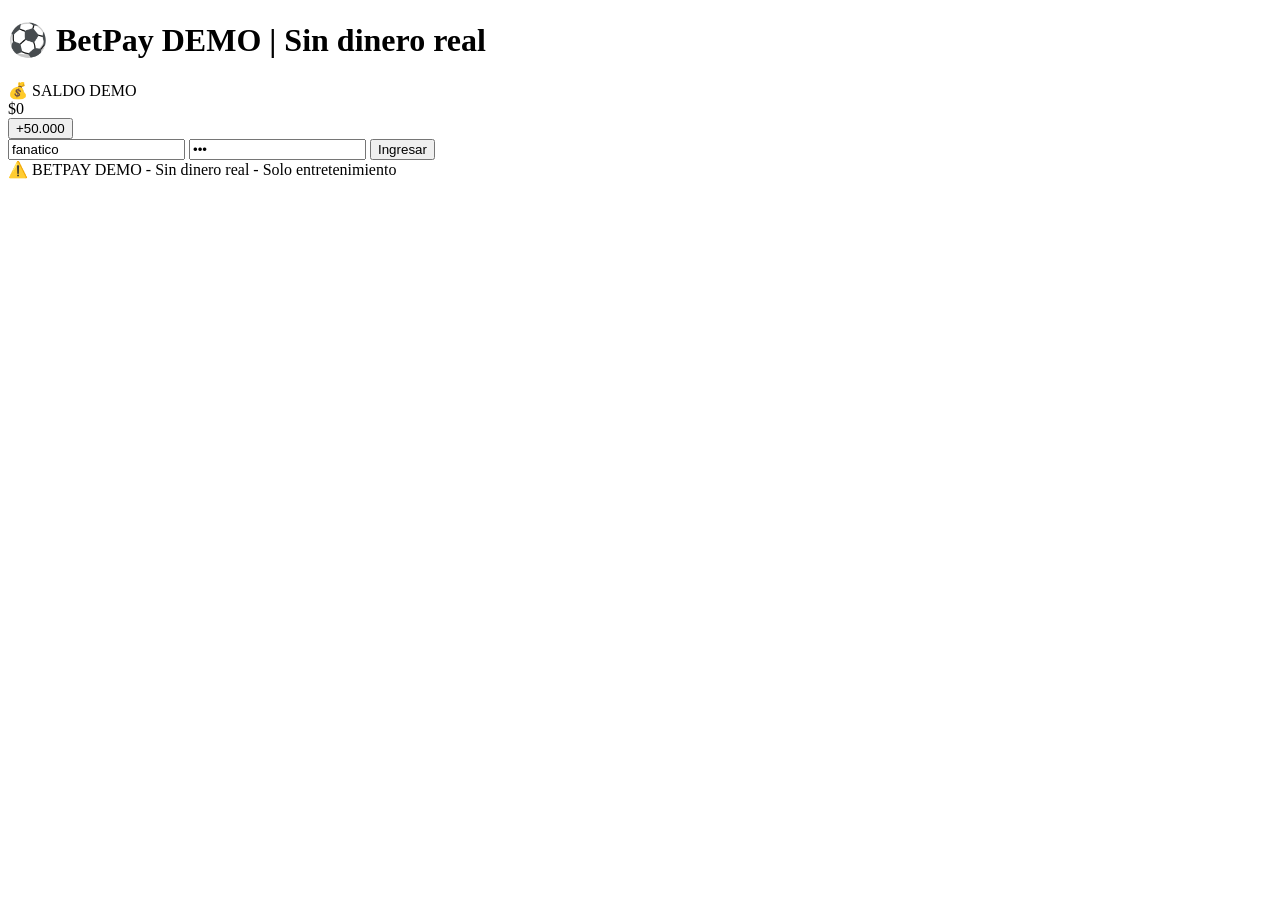
==== index.html @ 68def585 "Add files via upload" ====
<!DOCTYPE html>
<html lang="es">
<head>
    <meta charset="UTF-8">
    <meta name="viewport" content="width=device-width, initial-scale=1.0">
    <title>BetPay - Demo</title>
    <link rel="stylesheet" href="css/styles.css">
</head>
<body>
    <div class="container">
        <div class="navbar">
            <div class="logo">
                <h1>⚽ BetPay <span>DEMO | Sin dinero real</span></h1>
            </div>
            <div class="header-right">
                <div class="saldo-card">
                    <div>💰 SALDO DEMO</div>
                    <div class="saldo-monto" id="saldoDisplay">$0</div>
                </div>
                <button class="btn-recarga" id="btnRecargaGeneral">+50.000</button>
            </div>
        </div>

        <div class="login-section" id="loginSection">
            <div class="login-form" id="loginFormContainer">
                <input type="text" id="loginUser" placeholder="Usuario" value="fanatico">
                <input type="password" id="loginPass" placeholder="Contraseña" value="123">
                <button class="btn-login" id="btnLogin">Ingresar</button>
            </div>
            <div id="loginUserInfo" style="display: none;">
                <div class="user-info-container">
                    <div class="user-info" id="currentUserSpan"></div>
                    <button class="btn-logout" id="btnLogout">Cerrar sesión</button>
                </div>
            </div>
        </div>

        <div id="mainApp" style="display: none;">
            <div class="tabs">
                <button class="tab-btn active" data-tab="deportes">⚽ Apuestas Deportivas</button>
                <button class="tab-btn" data-tab="loterias">🎰 Loterías</button>
                <button class="tab-btn" data-tab="historial">📋 Mis Apuestas</button>
            </div>

            <div class="two-columns">
                <div class="sidebar">
                    <h3>🏆 POPULAR</h3>
                    <ul class="sidebar-menu" id="ligasSidebar"></ul>
                    <h3 style="margin-top: 20px;">📌 DEPORTES</h3>
                    <ul class="sidebar-menu" id="deportesSidebar"></ul>
                </div>

                <div class="content">
                    <div id="tabDeportes">
                        <h3 style="color:#FFD966">📅 Partidos destacados</h3>
                        <div id="partidosList"></div>
                    </div>
                    <div id="tabLoterias" style="display: none;">
                        <h3 style="color:#FFD966">🎲 Loterías BetPay</h3>
                        <div id="loteriasContainer"></div>
                    </div>
                    <div id="tabHistorial" style="display: none;">
                        <h3 style="color:#FFD966">📜 Historial de apuestas</h3>
                        <div id="historialLista" class="historial"></div>
                    </div>
                </div>
            </div>
        </div>

        <div class="footer-aviso">
            ⚠️ BETPAY DEMO - Sin dinero real - Solo entretenimiento
        </div>
    </div>

    <script src="js/data.js"></script>
    <script src="js/auth.js"></script>
    <script src="js/user.js"></script>
    <script src="js/sports.js"></script>
    <script src="js/lottery.js"></script>
    <script src="js/ui.js"></script>
    <script src="js/app.js"></script>
</body>
</html>
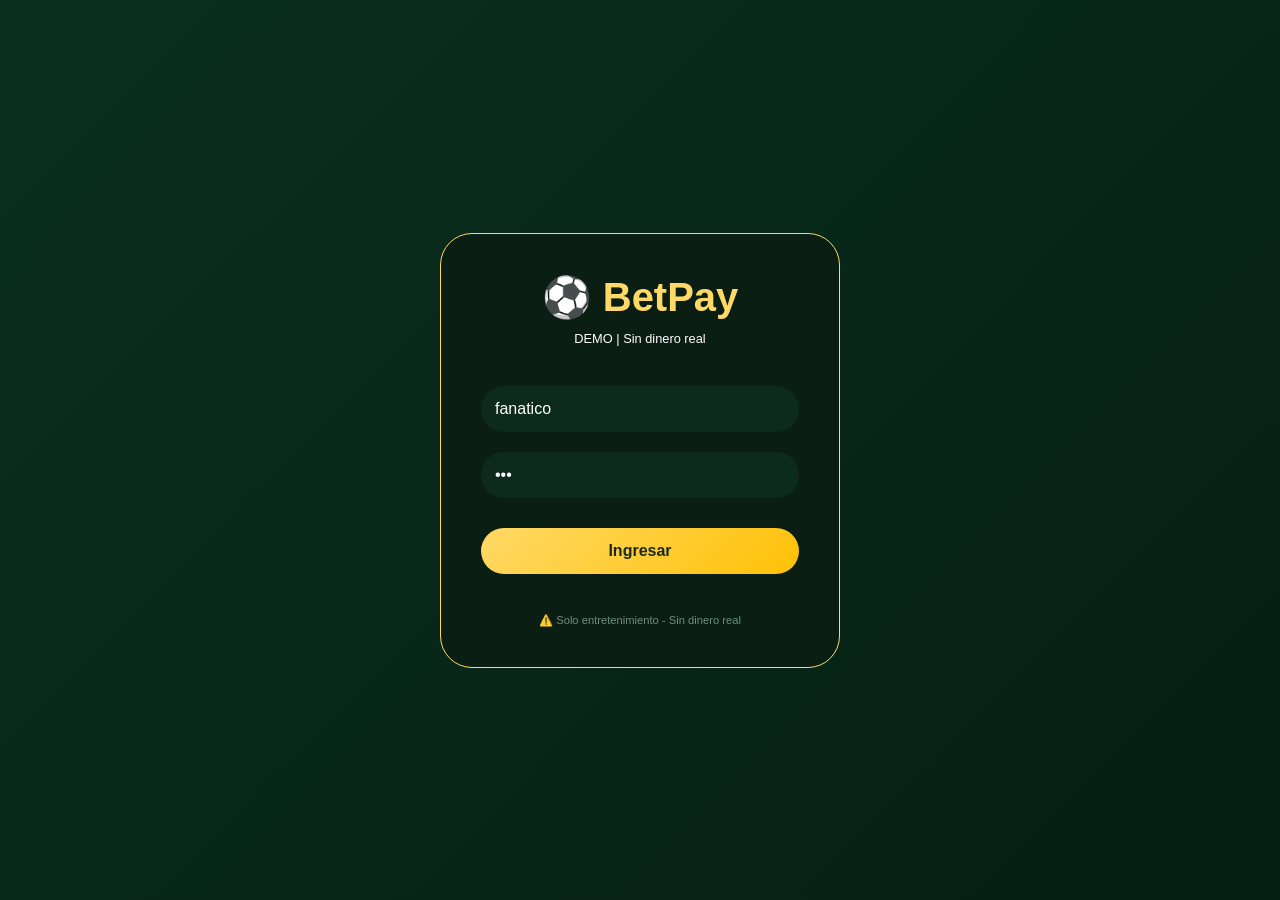
==== commit 5ac187b2: "Rename simple.html to index.html" ====
--- a/index.html
+++ b/index.html
@@ -3,81 +3,189 @@
 <head>
     <meta charset="UTF-8">
     <meta name="viewport" content="width=device-width, initial-scale=1.0">
-    <title>BetPay - Demo</title>
-    <link rel="stylesheet" href="css/styles.css">
+    <title>BetPay - Login</title>
+    <style>
+        * {
+            margin: 0;
+            padding: 0;
+            box-sizing: border-box;
+            font-family: 'Segoe UI', sans-serif;
+        }
+        body {
+            background: linear-gradient(135deg, #0a2f1f 0%, #051f12 100%);
+            min-height: 100vh;
+            display: flex;
+            justify-content: center;
+            align-items: center;
+            padding: 20px;
+        }
+        .login-box {
+            background: rgba(11, 30, 21, 0.95);
+            border-radius: 32px;
+            padding: 40px;
+            width: 100%;
+            max-width: 400px;
+            border: 1px solid #FFD966;
+            text-align: center;
+        }
+        h1 {
+            color: #FFD966;
+            font-size: 2.5rem;
+            margin-bottom: 10px;
+        }
+        .demo-badge {
+            color: white;
+            font-size: 0.8rem;
+            margin-bottom: 30px;
+        }
+        input {
+            width: 100%;
+            padding: 14px;
+            margin: 10px 0;
+            border-radius: 60px;
+            border: none;
+            background: #0d2a1f;
+            color: white;
+            font-size: 1rem;
+        }
+        button {
+            width: 100%;
+            padding: 14px;
+            margin: 20px 0;
+            border-radius: 60px;
+            border: none;
+            background: linear-gradient(135deg, #FFD966, #ffc107);
+            color: #1a2a1f;
+            font-weight: bold;
+            font-size: 1rem;
+            cursor: pointer;
+        }
+        .error {
+            color: #ff8888;
+            margin-top: 10px;
+        }
+        .saldo {
+            background: #1a3a2a;
+            padding: 15px;
+            border-radius: 20px;
+            margin-top: 20px;
+            color: #FFD966;
+        }
+        .user-info {
+            background: #1a3a2a;
+            padding: 15px;
+            border-radius: 20px;
+            margin: 10px 0;
+        }
+        .hidden {
+            display: none;
+        }
+        .footer {
+            margin-top: 20px;
+            font-size: 0.7rem;
+            color: #6c8f7c;
+        }
+    </style>
 </head>
 <body>
-    <div class="container">
-        <div class="navbar">
-            <div class="logo">
-                <h1>⚽ BetPay <span>DEMO | Sin dinero real</span></h1>
-            </div>
-            <div class="header-right">
-                <div class="saldo-card">
-                    <div>💰 SALDO DEMO</div>
-                    <div class="saldo-monto" id="saldoDisplay">$0</div>
-                </div>
-                <button class="btn-recarga" id="btnRecargaGeneral">+50.000</button>
-            </div>
+    <div class="login-box" id="app">
+        <h1>⚽ BetPay</h1>
+        <div class="demo-badge">DEMO | Sin dinero real</div>
+
+        <!-- Pantalla de Login -->
+        <div id="loginPanel">
+            <input type="text" id="username" placeholder="Usuario" value="fanatico">
+            <input type="password" id="password" placeholder="Contraseña" value="123">
+            <button onclick="iniciarSesion()">Ingresar</button>
+            <div class="footer">⚠️ Solo entretenimiento - Sin dinero real</div>
         </div>
 
-        <div class="login-section" id="loginSection">
-            <div class="login-form" id="loginFormContainer">
-                <input type="text" id="loginUser" placeholder="Usuario" value="fanatico">
-                <input type="password" id="loginPass" placeholder="Contraseña" value="123">
-                <button class="btn-login" id="btnLogin">Ingresar</button>
+        <!-- Pantalla Principal (oculta al inicio) -->
+        <div id="mainPanel" class="hidden">
+            <div id="userInfo" class="user-info"></div>
+            <div class="saldo">
+                <div>💰 SALDO DEMO</div>
+                <div style="font-size: 2rem;" id="saldoDisplay">$0</div>
+                <button onclick="recargarSaldo()" style="margin-top: 10px; background: #1e7b4b;">+50.000</button>
             </div>
-            <div id="loginUserInfo" style="display: none;">
-                <div class="user-info-container">
-                    <div class="user-info" id="currentUserSpan"></div>
-                    <button class="btn-logout" id="btnLogout">Cerrar sesión</button>
-                </div>
-            </div>
-        </div>
-
-        <div id="mainApp" style="display: none;">
-            <div class="tabs">
-                <button class="tab-btn active" data-tab="deportes">⚽ Apuestas Deportivas</button>
-                <button class="tab-btn" data-tab="loterias">🎰 Loterías</button>
-                <button class="tab-btn" data-tab="historial">📋 Mis Apuestas</button>
-            </div>
-
-            <div class="two-columns">
-                <div class="sidebar">
-                    <h3>🏆 POPULAR</h3>
-                    <ul class="sidebar-menu" id="ligasSidebar"></ul>
-                    <h3 style="margin-top: 20px;">📌 DEPORTES</h3>
-                    <ul class="sidebar-menu" id="deportesSidebar"></ul>
-                </div>
-
-                <div class="content">
-                    <div id="tabDeportes">
-                        <h3 style="color:#FFD966">📅 Partidos destacados</h3>
-                        <div id="partidosList"></div>
-                    </div>
-                    <div id="tabLoterias" style="display: none;">
-                        <h3 style="color:#FFD966">🎲 Loterías BetPay</h3>
-                        <div id="loteriasContainer"></div>
-                    </div>
-                    <div id="tabHistorial" style="display: none;">
-                        <h3 style="color:#FFD966">📜 Historial de apuestas</h3>
-                        <div id="historialLista" class="historial"></div>
-                    </div>
-                </div>
-            </div>
-        </div>
-
-        <div class="footer-aviso">
-            ⚠️ BETPAY DEMO - Sin dinero real - Solo entretenimiento
+            <button onclick="cerrarSesion()">Cerrar sesión</button>
         </div>
     </div>
 
-    <script src="js/data.js"></script>
-    <script src="js/auth.js"></script>
-    <script src="js/user.js"></script>
-    <script src="js/sports.js"></script>
-    <script src="js/lottery.js"></script>
-    <script src="js/ui.js"></script>
-    <script src="js/app.js"></script>
+    <script>
+        // DATOS
+        let usuarios = [];
+        let usuarioActual = null;
+
+        function cargarUsuarios() {
+            const guardados = localStorage.getItem('betpay_usuarios');
+            if (guardados) {
+                usuarios = JSON.parse(guardados);
+            } else {
+                usuarios = [
+                    { username: 'fanatico', password: '123', saldo: 100000, historial: [] },
+                    { username: 'prueba', password: '123', saldo: 100000, historial: [] }
+                ];
+                localStorage.setItem('betpay_usuarios', JSON.stringify(usuarios));
+            }
+        }
+
+        function guardarUsuarios() {
+            localStorage.setItem('betpay_usuarios', JSON.stringify(usuarios));
+        }
+
+        function iniciarSesion() {
+            const user = document.getElementById('username').value.trim();
+            const pass = document.getElementById('password').value;
+            
+            let usuario = usuarios.find(u => u.username === user && u.password === pass);
+            
+            if (!usuario) {
+                usuario = { username: user, password: pass, saldo: 100000, historial: [] };
+                usuarios.push(usuario);
+                guardarUsuarios();
+            }
+            
+            usuarioActual = usuario;
+            mostrarMainPanel();
+        }
+
+        function mostrarMainPanel() {
+            document.getElementById('loginPanel').classList.add('hidden');
+            document.getElementById('mainPanel').classList.remove('hidden');
+            
+            document.getElementById('userInfo').innerHTML = `👤 ${usuarioActual.username}`;
+            document.getElementById('saldoDisplay').innerText = `$${usuarioActual.saldo.toLocaleString()}`;
+        }
+
+        function cerrarSesion() {
+            usuarioActual = null;
+            document.getElementById('loginPanel').classList.remove('hidden');
+            document.getElementById('mainPanel').classList.add('hidden');
+        }
+
+        function recargarSaldo() {
+            if (!usuarioActual) return;
+            usuarioActual.saldo += 50000;
+            guardarUsuarios();
+            document.getElementById('saldoDisplay').innerText = `$${usuarioActual.saldo.toLocaleString()}`;
+            alert(`💰 Recarga exitosa! Nuevo saldo: $${usuarioActual.saldo.toLocaleString()}`);
+        }
+
+        function actualizarSaldo(monto, restar) {
+            if (!usuarioActual) return false;
+            if (restar) {
+                if (usuarioActual.saldo < monto) return false;
+                usuarioActual.saldo -= monto;
+            } else {
+                usuarioActual.saldo += monto;
+            }
+            guardarUsuarios();
+            document.getElementById('saldoDisplay').innerText = `$${usuarioActual.saldo.toLocaleString()}`;
+            return true;
+        }
+
+        cargarUsuarios();
+    </script>
 </body>
-</html>+</html>
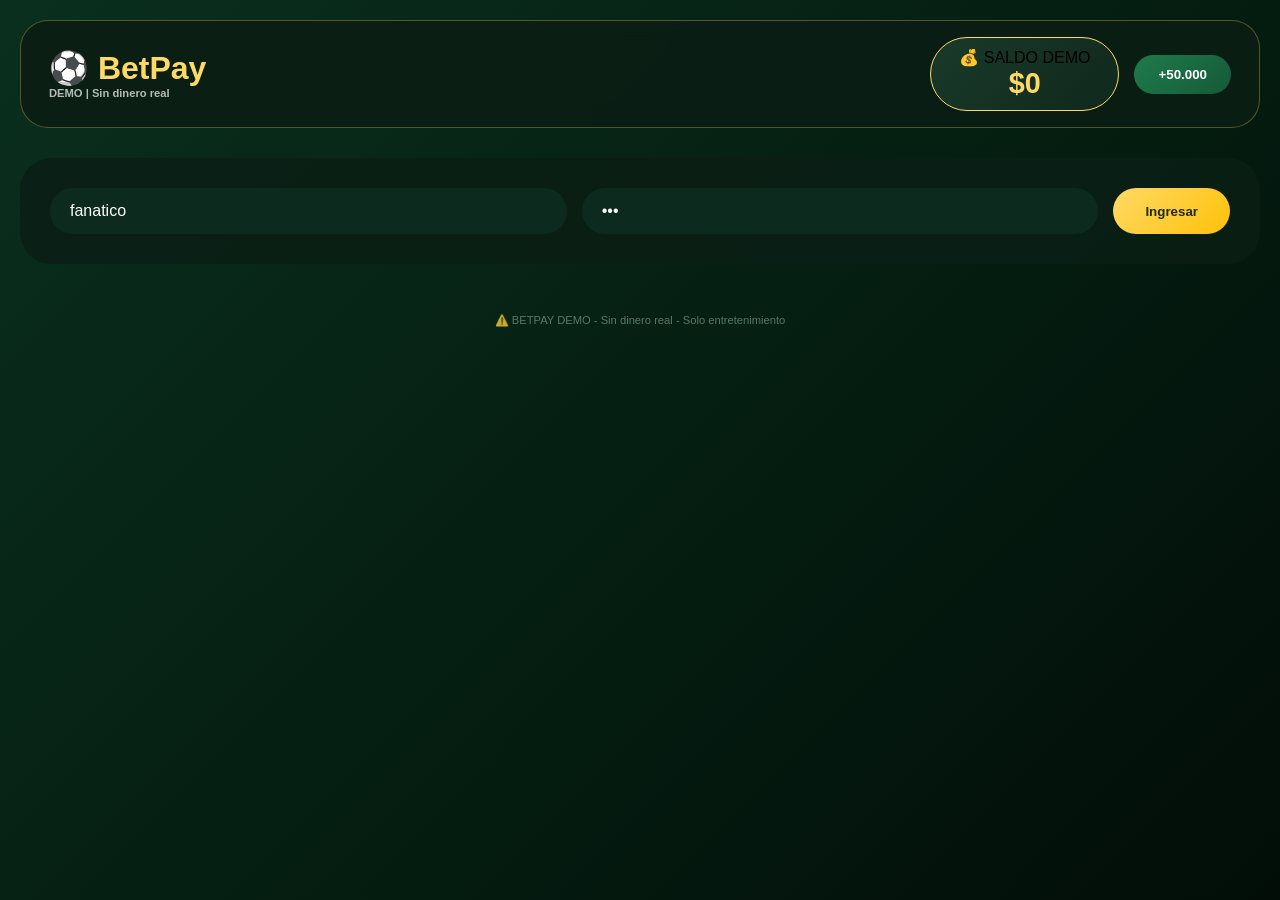
==== commit 5436aeb1: "Add files via upload" ====
--- a/index.html
+++ b/index.html
@@ -3,117 +3,420 @@
 <head>
     <meta charset="UTF-8">
     <meta name="viewport" content="width=device-width, initial-scale=1.0">
-    <title>BetPay - Login</title>
+    <title>BetPay - Apuestas Deportivas y Lotería</title>
     <style>
         * {
             margin: 0;
             padding: 0;
             box-sizing: border-box;
-            font-family: 'Segoe UI', sans-serif;
-        }
+            font-family: 'Segoe UI', 'Poppins', Roboto, sans-serif;
+        }
+
         body {
-            background: linear-gradient(135deg, #0a2f1f 0%, #051f12 100%);
+            background: linear-gradient(135deg, #0a2f1f 0%, #051f12 50%, #020d08 100%);
             min-height: 100vh;
-            display: flex;
+            padding: 20px;
+        }
+
+        .container {
+            max-width: 1400px;
+            margin: 0 auto;
+        }
+
+        /* NAVBAR */
+        .navbar {
+            background: rgba(11, 30, 21, 0.95);
+            backdrop-filter: blur(10px);
+            border-radius: 28px;
+            padding: 16px 28px;
+            display: flex;
+            justify-content: space-between;
+            align-items: center;
+            flex-wrap: wrap;
+            gap: 20px;
+            margin-bottom: 30px;
+            border: 1px solid rgba(255, 217, 102, 0.3);
+        }
+
+        .logo h1 {
+            color: #FFD966;
+            font-size: 2rem;
+        }
+
+        .logo span {
+            color: rgba(255, 255, 255, 0.7);
+            font-size: 0.7rem;
+            display: block;
+        }
+
+        .header-right {
+            display: flex;
+            gap: 15px;
+            align-items: center;
+        }
+
+        .saldo-card {
+            background: linear-gradient(135deg, #1a3a2a, #0f281c);
+            padding: 10px 28px;
+            border-radius: 60px;
+            text-align: center;
+            border: 1px solid #FFD966;
+        }
+
+        .saldo-monto {
+            font-size: 1.8rem;
+            font-weight: bold;
+            color: #FFD966;
+        }
+
+        .btn-recarga {
+            background: linear-gradient(135deg, #1e7b4b, #155a38);
+            border: none;
+            color: white;
+            padding: 12px 24px;
+            border-radius: 60px;
+            cursor: pointer;
+            font-weight: bold;
+        }
+
+        .btn-recarga:hover {
+            transform: scale(1.02);
+        }
+
+        /* LOGIN */
+        .login-section {
+            background: rgba(11, 30, 21, 0.9);
+            border-radius: 32px;
+            padding: 30px;
+            margin-bottom: 30px;
+        }
+
+        .login-form {
+            display: flex;
+            gap: 15px;
+            flex-wrap: wrap;
             justify-content: center;
-            align-items: center;
-            padding: 20px;
-        }
-        .login-box {
-            background: rgba(11, 30, 21, 0.95);
-            border-radius: 32px;
-            padding: 40px;
-            width: 100%;
-            max-width: 400px;
-            border: 1px solid #FFD966;
-            text-align: center;
-        }
-        h1 {
-            color: #FFD966;
-            font-size: 2.5rem;
-            margin-bottom: 10px;
-        }
-        .demo-badge {
-            color: white;
-            font-size: 0.8rem;
-            margin-bottom: 30px;
-        }
-        input {
-            width: 100%;
-            padding: 14px;
-            margin: 10px 0;
+        }
+
+        .login-form input {
+            flex: 1;
+            min-width: 200px;
+            padding: 14px 20px;
             border-radius: 60px;
             border: none;
             background: #0d2a1f;
             color: white;
             font-size: 1rem;
         }
-        button {
-            width: 100%;
-            padding: 14px;
-            margin: 20px 0;
-            border-radius: 60px;
+
+        .btn-login {
+            background: linear-gradient(135deg, #FFD966, #ffc107);
             border: none;
+            padding: 14px 32px;
+            border-radius: 60px;
+            cursor: pointer;
+            font-weight: bold;
+            color: #1a2a1f;
+        }
+
+        .btn-logout {
+            background: linear-gradient(135deg, #8b3a3a, #6c2e2e);
+            border: none;
+            padding: 12px 28px;
+            border-radius: 60px;
+            cursor: pointer;
+            color: white;
+            font-weight: bold;
+        }
+
+        .user-info-container {
+            display: flex;
+            gap: 20px;
+            align-items: center;
+            justify-content: center;
+        }
+
+        .user-info {
+            background: #1a3a2a;
+            padding: 12px 28px;
+            border-radius: 60px;
+            color: #FFD966;
+            font-weight: bold;
+            border: 1px solid #FFD966;
+        }
+
+        /* TABS */
+        .tabs {
+            display: flex;
+            gap: 12px;
+            margin-bottom: 25px;
+            flex-wrap: wrap;
+        }
+
+        .tab-btn {
+            background: rgba(11, 30, 21, 0.8);
+            border: 1px solid rgba(255, 217, 102, 0.3);
+            padding: 14px 32px;
+            border-radius: 60px;
+            color: white;
+            cursor: pointer;
+            font-weight: bold;
+        }
+
+        .tab-btn.active {
             background: linear-gradient(135deg, #FFD966, #ffc107);
             color: #1a2a1f;
+        }
+
+        /* TWO COLUMNS */
+        .two-columns {
+            display: flex;
+            gap: 25px;
+            flex-wrap: wrap;
+        }
+
+        .sidebar {
+            flex: 1;
+            min-width: 260px;
+            background: rgba(11, 30, 21, 0.9);
+            border-radius: 28px;
+            padding: 20px;
+        }
+
+        .sidebar h3 {
+            color: #FFD966;
+            margin-bottom: 15px;
+        }
+
+        .sidebar-menu {
+            list-style: none;
+        }
+
+        .sidebar-menu li {
+            padding: 12px 14px;
+            color: #ddd;
+            border-bottom: 1px solid rgba(255, 217, 102, 0.1);
+            cursor: pointer;
+            display: flex;
+            justify-content: space-between;
+        }
+
+        .sidebar-menu li:hover {
+            background: rgba(255, 217, 102, 0.1);
+        }
+
+        .menu-count {
+            color: #FFD966;
+            background: rgba(0, 0, 0, 0.4);
+            padding: 4px 10px;
+            border-radius: 20px;
+        }
+
+        .content {
+            flex: 3;
+            background: rgba(11, 30, 21, 0.9);
+            border-radius: 28px;
+            padding: 25px;
+        }
+
+        .content h3 {
+            color: #FFD966;
+            margin-bottom: 20px;
+        }
+
+        /* PARTIDOS */
+        .partido-card {
+            background: linear-gradient(135deg, #15281f, #0f1f18);
+            border-radius: 20px;
+            padding: 18px;
+            margin-bottom: 15px;
+            display: flex;
+            justify-content: space-between;
+            align-items: center;
+            flex-wrap: wrap;
+            gap: 15px;
+            border: 1px solid rgba(255, 217, 102, 0.2);
+        }
+
+        .equipos {
+            font-size: 1rem;
             font-weight: bold;
-            font-size: 1rem;
+            color: white;
+        }
+
+        .cuotas {
+            display: flex;
+            gap: 12px;
+        }
+
+        .cuota {
+            background: linear-gradient(135deg, #1a3a2a, #0f281c);
+            padding: 10px 18px;
+            border-radius: 50px;
+            color: #FFD966;
             cursor: pointer;
-        }
-        .error {
-            color: #ff8888;
-            margin-top: 10px;
-        }
-        .saldo {
-            background: #1a3a2a;
-            padding: 15px;
-            border-radius: 20px;
+            text-align: center;
+            min-width: 85px;
+            border: 1px solid rgba(255, 217, 102, 0.3);
+        }
+
+        .cuota:hover {
+            background: linear-gradient(135deg, #FFD966, #ffc107);
+            color: #1a2a1f;
+        }
+
+        .cuota small {
+            display: block;
+            font-size: 0.7rem;
+        }
+
+        /* LOTERIA */
+        .loteria-card {
+            background: linear-gradient(135deg, #15281f, #0f1f18);
+            border-radius: 24px;
+            padding: 25px;
+            margin-bottom: 20px;
+            text-align: center;
+        }
+
+        .loteria-card h3 {
+            color: #FFD966;
+            font-size: 2rem;
+        }
+
+        .loteria-card input {
+            padding: 12px 18px;
+            border-radius: 60px;
+            border: none;
+            background: #0d2a1f;
+            color: white;
+            margin: 5px;
+            width: 150px;
+        }
+
+        /* HISTORIAL */
+        .historial {
             margin-top: 20px;
-            color: #FFD966;
-        }
-        .user-info {
-            background: #1a3a2a;
-            padding: 15px;
-            border-radius: 20px;
+            max-height: 500px;
+            overflow-y: auto;
+        }
+
+        .historial-item {
+            background: rgba(0, 0, 0, 0.4);
+            padding: 14px 18px;
+            border-radius: 16px;
             margin: 10px 0;
-        }
+            border-left: 4px solid #FFD966;
+        }
+
+        .footer-aviso {
+            text-align: center;
+            margin-top: 30px;
+            color: rgba(108, 143, 124, 0.8);
+            font-size: 0.7rem;
+            padding-top: 20px;
+        }
+
         .hidden {
             display: none;
-        }
-        .footer {
-            margin-top: 20px;
-            font-size: 0.7rem;
-            color: #6c8f7c;
         }
     </style>
 </head>
 <body>
-    <div class="login-box" id="app">
-        <h1>⚽ BetPay</h1>
-        <div class="demo-badge">DEMO | Sin dinero real</div>
-
-        <!-- Pantalla de Login -->
-        <div id="loginPanel">
-            <input type="text" id="username" placeholder="Usuario" value="fanatico">
-            <input type="password" id="password" placeholder="Contraseña" value="123">
-            <button onclick="iniciarSesion()">Ingresar</button>
-            <div class="footer">⚠️ Solo entretenimiento - Sin dinero real</div>
+    <div class="container">
+        <div class="navbar">
+            <div class="logo">
+                <h1>⚽ BetPay <span>DEMO | Sin dinero real</span></h1>
+            </div>
+            <div class="header-right">
+                <div class="saldo-card">
+                    <div>💰 SALDO DEMO</div>
+                    <div class="saldo-monto" id="saldoDisplay">$0</div>
+                </div>
+                <button class="btn-recarga" id="btnRecargaGeneral">+50.000</button>
+            </div>
         </div>
 
-        <!-- Pantalla Principal (oculta al inicio) -->
-        <div id="mainPanel" class="hidden">
-            <div id="userInfo" class="user-info"></div>
-            <div class="saldo">
-                <div>💰 SALDO DEMO</div>
-                <div style="font-size: 2rem;" id="saldoDisplay">$0</div>
-                <button onclick="recargarSaldo()" style="margin-top: 10px; background: #1e7b4b;">+50.000</button>
+        <div class="login-section">
+            <div class="login-form" id="loginFormContainer">
+                <input type="text" id="loginUser" placeholder="Usuario" value="fanatico">
+                <input type="password" id="loginPass" placeholder="Contraseña" value="123">
+                <button class="btn-login" id="btnLogin">Ingresar</button>
             </div>
-            <button onclick="cerrarSesion()">Cerrar sesión</button>
+            <div id="loginUserInfo" class="hidden">
+                <div class="user-info-container">
+                    <div class="user-info" id="currentUserSpan"></div>
+                    <button class="btn-logout" id="btnLogout">Cerrar sesión</button>
+                </div>
+            </div>
+        </div>
+
+        <div id="mainApp" class="hidden">
+            <div class="tabs">
+                <button class="tab-btn active" data-tab="deportes">⚽ Apuestas Deportivas</button>
+                <button class="tab-btn" data-tab="loterias">🎰 Loterías</button>
+                <button class="tab-btn" data-tab="historial">📋 Mis Apuestas</button>
+            </div>
+
+            <div class="two-columns">
+                <div class="sidebar">
+                    <h3>🏆 POPULAR</h3>
+                    <ul class="sidebar-menu" id="ligasSidebar"></ul>
+                    <h3>📌 DEPORTES</h3>
+                    <ul class="sidebar-menu" id="deportesSidebar"></ul>
+                </div>
+
+                <div class="content">
+                    <div id="tabDeportes">
+                        <h3>📅 Partidos destacados</h3>
+                        <div id="partidosList"></div>
+                    </div>
+                    <div id="tabLoterias" class="hidden">
+                        <h3>🎲 Loterías BetPay</h3>
+                        <div id="loteriasContainer"></div>
+                    </div>
+                    <div id="tabHistorial" class="hidden">
+                        <h3>📜 Historial de apuestas</h3>
+                        <div id="historialLista" class="historial"></div>
+                    </div>
+                </div>
+            </div>
+        </div>
+
+        <div class="footer-aviso">
+            ⚠️ BETPAY DEMO - Sin dinero real - Solo entretenimiento
         </div>
     </div>
 
     <script>
-        // DATOS
+        // ========== DATOS ==========
+        const ligas = [
+            { nombre: "Premier League", count: 7963 },
+            { nombre: "La Liga", count: 8399 },
+            { nombre: "Serie A", count: 4432 },
+            { nombre: "Liga BetPlay Dimayor", count: 504 }
+        ];
+
+        const partidosPorLiga = {
+            "Premier League": [
+                { local: "Manchester City", visitante: "Arsenal", cuotaLocal: 2.10, cuotaEmpate: 3.40, cuotaVisitante: 3.20 },
+                { local: "Liverpool", visitante: "Chelsea", cuotaLocal: 1.85, cuotaEmpate: 3.60, cuotaVisitante: 4.00 }
+            ],
+            "La Liga": [
+                { local: "Real Madrid", visitante: "Barcelona", cuotaLocal: 2.20, cuotaEmpate: 3.30, cuotaVisitante: 3.10 }
+            ],
+            "Liga BetPlay Dimayor": [
+                { local: "Atlético Nacional", visitante: "Millonarios", cuotaLocal: 2.00, cuotaEmpate: 3.10, cuotaVisitante: 3.80 }
+            ]
+        };
+
+        const loterias = [
+            { id: "mega", nombre: "MEGA", premioMax: 500000000, bonoTexto: "Gana hasta 500 millones" },
+            { id: "super", nombre: "SUPER", premioMax: 50000000, bonoTexto: "Gana hasta $50 millones" },
+            { id: "extra", nombre: "EXTRA", premioMax: 1000000, bonoTexto: "Gana hasta $1 millón" }
+        ];
+
+        // ========== USUARIOS ==========
         let usuarios = [];
         let usuarioActual = null;
 
@@ -123,8 +426,7 @@
                 usuarios = JSON.parse(guardados);
             } else {
                 usuarios = [
-                    { username: 'fanatico', password: '123', saldo: 100000, historial: [] },
-                    { username: 'prueba', password: '123', saldo: 100000, historial: [] }
+                    { username: 'fanatico', password: '123', saldo: 100000, historial: [] }
                 ];
                 localStorage.setItem('betpay_usuarios', JSON.stringify(usuarios));
             }
@@ -134,45 +436,22 @@
             localStorage.setItem('betpay_usuarios', JSON.stringify(usuarios));
         }
 
-        function iniciarSesion() {
-            const user = document.getElementById('username').value.trim();
-            const pass = document.getElementById('password').value;
-            
-            let usuario = usuarios.find(u => u.username === user && u.password === pass);
-            
+        function login(username, password) {
+            let usuario = usuarios.find(u => u.username === username && u.password === password);
             if (!usuario) {
-                usuario = { username: user, password: pass, saldo: 100000, historial: [] };
+                usuario = { username, password, saldo: 100000, historial: [] };
                 usuarios.push(usuario);
                 guardarUsuarios();
             }
-            
             usuarioActual = usuario;
-            mostrarMainPanel();
-        }
-
-        function mostrarMainPanel() {
-            document.getElementById('loginPanel').classList.add('hidden');
-            document.getElementById('mainPanel').classList.remove('hidden');
-            
-            document.getElementById('userInfo').innerHTML = `👤 ${usuarioActual.username}`;
-            document.getElementById('saldoDisplay').innerText = `$${usuarioActual.saldo.toLocaleString()}`;
-        }
-
-        function cerrarSesion() {
+            return true;
+        }
+
+        function logout() {
             usuarioActual = null;
-            document.getElementById('loginPanel').classList.remove('hidden');
-            document.getElementById('mainPanel').classList.add('hidden');
-        }
-
-        function recargarSaldo() {
-            if (!usuarioActual) return;
-            usuarioActual.saldo += 50000;
-            guardarUsuarios();
-            document.getElementById('saldoDisplay').innerText = `$${usuarioActual.saldo.toLocaleString()}`;
-            alert(`💰 Recarga exitosa! Nuevo saldo: $${usuarioActual.saldo.toLocaleString()}`);
-        }
-
-        function actualizarSaldo(monto, restar) {
+        }
+
+        function actualizarSaldo(monto, restar = false) {
             if (!usuarioActual) return false;
             if (restar) {
                 if (usuarioActual.saldo < monto) return false;
@@ -181,11 +460,211 @@
                 usuarioActual.saldo += monto;
             }
             guardarUsuarios();
-            document.getElementById('saldoDisplay').innerText = `$${usuarioActual.saldo.toLocaleString()}`;
+            actualizarUI();
             return true;
         }
 
-        cargarUsuarios();
+        function agregarHistorial(evento, tipo, monto, resultado) {
+            if (!usuarioActual) return;
+            usuarioActual.historial.unshift({
+                fecha: new Date().toLocaleString(),
+                tipo, evento, monto, resultado
+            });
+            guardarUsuarios();
+            renderizarHistorial();
+        }
+
+        function recargarSaldo() {
+            if (!usuarioActual) { alert("Inicia sesión"); return; }
+            actualizarSaldo(50000, false);
+            alert(`💰 Nuevo saldo: $${usuarioActual.saldo.toLocaleString()}`);
+        }
+
+        function actualizarUI() {
+            const saldoDisplay = document.getElementById('saldoDisplay');
+            const userSpan = document.getElementById('currentUserSpan');
+            if (saldoDisplay && usuarioActual) saldoDisplay.innerText = "$" + usuarioActual.saldo.toLocaleString();
+            if (userSpan && usuarioActual) userSpan.innerHTML = `👤 ${usuarioActual.username} | $${usuarioActual.saldo.toLocaleString()}`;
+        }
+
+        // ========== APUESTAS ==========
+        function renderizarSidebar() {
+            const sidebar = document.getElementById('ligasSidebar');
+            if (sidebar) {
+                sidebar.innerHTML = ligas.map(l => `<li onclick="filtrarPorLiga('${l.nombre}')">${l.nombre}<span class="menu-count">${l.count}</span></li>`).join('');
+            }
+        }
+
+        function filtrarPorLiga(nombreLiga) {
+            renderizarPartidos(nombreLiga);
+        }
+
+        function renderizarPartidos(ligaFiltro = null) {
+            const container = document.getElementById('partidosList');
+            if (!container) return;
+            let html = '';
+            const ligasAMostrar = ligaFiltro ? ligas.filter(l => l.nombre === ligaFiltro) : ligas;
+            
+            for (const liga of ligasAMostrar) {
+                const partidos = partidosPorLiga[liga.nombre] || [];
+                if (partidos.length === 0) continue;
+                html += `<h3 style="color:#FFD966;">🏆 ${liga.nombre}</h3>`;
+                for (const p of partidos) {
+                    html += `<div class="partido-card">
+                        <div class="equipos">${p.local} vs ${p.visitante}</div>
+                        <div class="cuotas">
+                            <div class="cuota" onclick="hacerApuesta('${p.local}','${p.visitante}','local',${p.cuotaLocal})">${p.local}<br><small>${p.cuotaLocal}</small></div>
+                            <div class="cuota" onclick="hacerApuesta('${p.local}','${p.visitante}','empate',${p.cuotaEmpate})">Empate<br><small>${p.cuotaEmpate}</small></div>
+                            <div class="cuota" onclick="hacerApuesta('${p.local}','${p.visitante}','visitante',${p.cuotaVisitante})">${p.visitante}<br><small>${p.cuotaVisitante}</small></div>
+                        </div>
+                    </div>`;
+                }
+            }
+            container.innerHTML = html || '<p>No hay partidos</p>';
+        }
+
+        window.hacerApuesta = function(local, visitante, tipo, cuota) {
+            if (!usuarioActual) { alert("Inicia sesión"); return; }
+            let monto = parseInt(prompt("Monto a apostar:", "1000"));
+            if (isNaN(monto) || monto <= 0) { alert("Monto inválido"); return; }
+            if (monto > usuarioActual.saldo) { alert("Saldo insuficiente"); return; }
+            
+            actualizarSaldo(monto, true);
+            const random = Math.random();
+            let resultado = random < 0.4 ? "local" : (random < 0.7 ? "empate" : "visitante");
+            let ganado = (tipo === resultado);
+            let ganancia = 0;
+            
+            if (ganado) {
+                ganancia = Math.floor(monto * cuota);
+                actualizarSaldo(ganancia, false);
+                alert(`🎉 GANASTE! $${ganancia.toLocaleString()}`);
+                agregarHistorial(`${local} vs ${visitante} (${tipo})`, "⚽ Deportiva", monto, `GANÓ +$${ganancia}`);
+            } else {
+                alert(`😞 Perdiste $${monto.toLocaleString()}`);
+                agregarHistorial(`${local} vs ${visitante} (${tipo})`, "⚽ Deportiva", monto, `PERDIÓ -$${monto}`);
+            }
+            actualizarUI();
+        };
+
+        // ========== LOTERÍAS ==========
+        function renderizarLoterias() {
+            const container = document.getElementById('loteriasContainer');
+            if (!container) return;
+            let html = '';
+            loterias.forEach(l => {
+                html += `<div class="loteria-card">
+                    <h3>🎰 ${l.nombre}</h3>
+                    <p>${l.bonoTexto}</p>
+                    <input type="number" id="num_${l.id}" placeholder="Número 1-100">
+                    <input type="number" id="monto_${l.id}" placeholder="Monto">
+                    <button class="btn-login" onclick="jugarLoteria('${l.id}')">Apostar</button>
+                </div>`;
+            });
+            container.innerHTML = html;
+        }
+
+        window.jugarLoteria = function(id) {
+            if (!usuarioActual) { alert("Inicia sesión"); return; }
+            const loteria = loterias.find(l => l.id === id);
+            const numero = parseInt(document.getElementById(`num_${id}`).value);
+            const monto = parseInt(document.getElementById(`monto_${id}`).value);
+            
+            if (isNaN(numero) || numero < 1 || numero > 100) { alert("Número 1-100"); return; }
+            if (isNaN(monto) || monto <= 0) { alert("Monto inválido"); return; }
+            if (monto > usuarioActual.saldo) { alert("Saldo insuficiente"); return; }
+            
+            actualizarSaldo(monto, true);
+            const ganador = Math.floor(Math.random() * 100) + 1;
+            let ganancia = 0;
+            if (numero === ganador) {
+                ganancia = monto * (Math.random() * 20 + 5);
+                ganancia = Math.floor(ganancia);
+                actualizarSaldo(ganancia, false);
+                alert(`🎉 GANASTE! Número: ${ganador}. Premio: $${ganancia}`);
+                agregarHistorial(`${loteria.nombre} - N° ${numero}`, "🎰 Lotería", monto, `GANÓ +$${ganancia}`);
+            } else {
+                alert(`😞 Perdiste. Número ganador: ${ganador}`);
+                agregarHistorial(`${loteria.nombre} - N° ${numero}`, "🎰 Lotería", monto, `PERDIÓ -$${monto}`);
+            }
+            actualizarUI();
+        };
+
+        // ========== HISTORIAL ==========
+        function renderizarHistorial() {
+            const container = document.getElementById('historialLista');
+            if (!container) return;
+            if (!usuarioActual || !usuarioActual.historial.length) {
+                container.innerHTML = '<div class="historial-item">No hay apuestas</div>';
+                return;
+            }
+            container.innerHTML = usuarioActual.historial.map(h => `
+                <div class="historial-item">
+                    <strong>${h.fecha}</strong> | ${h.tipo} | ${h.evento} | $${h.monto} | ${h.resultado}
+                </div>
+            `).join('');
+        }
+
+        // ========== TABS ==========
+        function setupTabs() {
+            document.querySelectorAll('.tab-btn').forEach(btn => {
+                btn.addEventListener('click', () => {
+                    document.querySelectorAll('.tab-btn').forEach(b => b.classList.remove('active'));
+                    btn.classList.add('active');
+                    document.getElementById('tabDeportes').classList.toggle('hidden', btn.dataset.tab !== 'deportes');
+                    document.getElementById('tabLoterias').classList.toggle('hidden', btn.dataset.tab !== 'loterias');
+                    document.getElementById('tabHistorial').classList.toggle('hidden', btn.dataset.tab !== 'historial');
+                    if (btn.dataset.tab === 'loterias') renderizarLoterias();
+                    if (btn.dataset.tab === 'historial') renderizarHistorial();
+                });
+            });
+        }
+
+        // ========== VISTA LOGIN ==========
+        function actualizarVistaLogin() {
+            const loginForm = document.getElementById('loginFormContainer');
+            const userInfo = document.getElementById('loginUserInfo');
+            const mainApp = document.getElementById('mainApp');
+            
+            if (usuarioActual) {
+                loginForm.classList.add('hidden');
+                userInfo.classList.remove('hidden');
+                mainApp.classList.remove('hidden');
+                actualizarUI();
+                renderizarSidebar();
+                renderizarPartidos();
+                setupTabs();
+                renderizarHistorial();
+            } else {
+                loginForm.classList.remove('hidden');
+                userInfo.classList.add('hidden');
+                mainApp.classList.add('hidden');
+            }
+        }
+
+        // ========== INICIALIZAR ==========
+        document.addEventListener('DOMContentLoaded', () => {
+            cargarUsuarios();
+            
+            document.getElementById('btnLogin').addEventListener('click', () => {
+                const user = document.getElementById('loginUser').value.trim();
+                const pass = document.getElementById('loginPass').value;
+                if (!user) { alert("Ingresa usuario"); return; }
+                login(user, pass);
+                actualizarVistaLogin();
+            });
+            
+            document.getElementById('btnLogout').addEventListener('click', () => {
+                logout();
+                actualizarVistaLogin();
+            });
+            
+            document.getElementById('btnRecargaGeneral').addEventListener('click', () => {
+                recargarSaldo();
+            });
+            
+            actualizarVistaLogin();
+        });
     </script>
 </body>
-</html>
+</html>
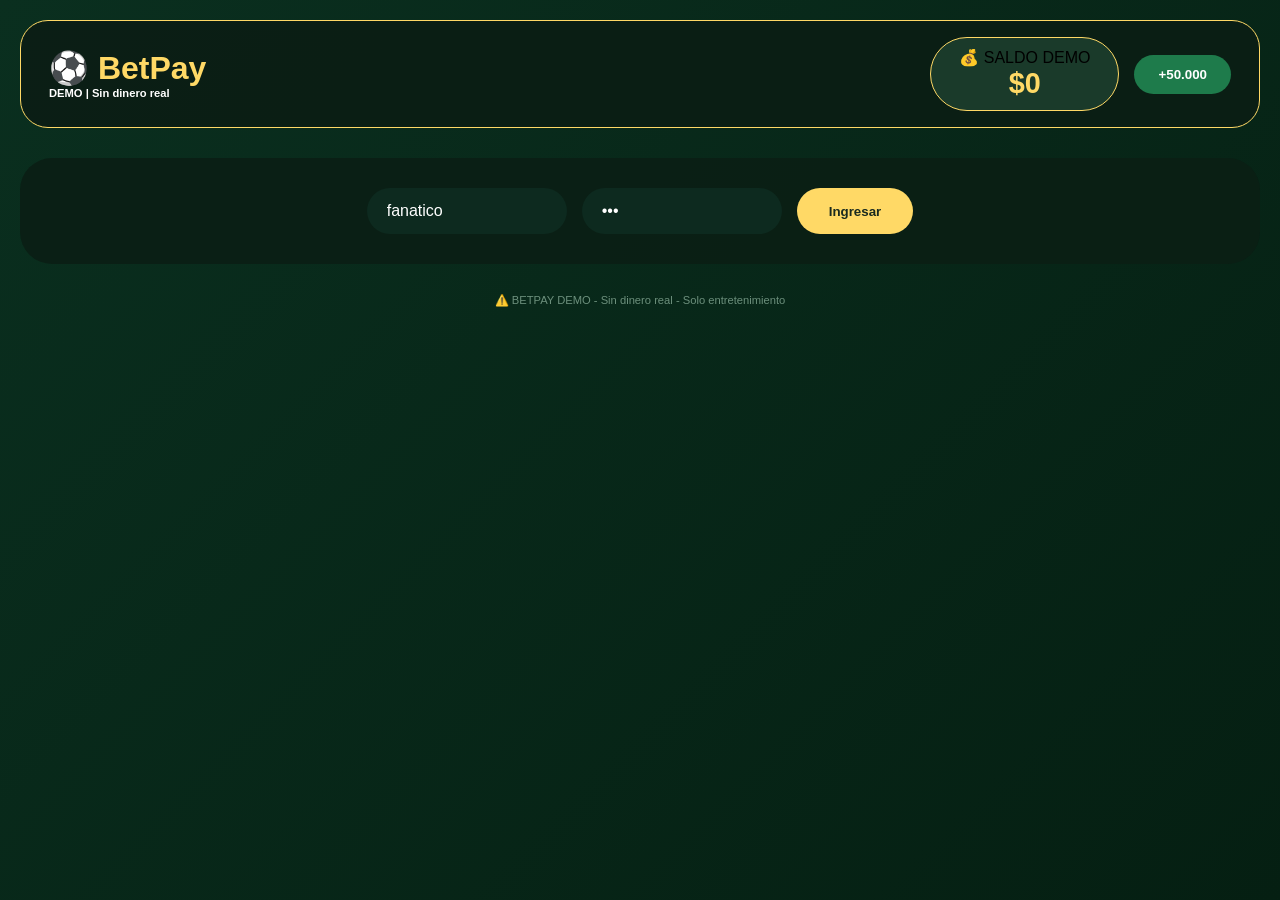
==== commit cacd38b7: "Add files via upload" ====
--- a/index.html
+++ b/index.html
@@ -3,30 +3,25 @@
 <head>
     <meta charset="UTF-8">
     <meta name="viewport" content="width=device-width, initial-scale=1.0">
-    <title>BetPay - Apuestas Deportivas y Lotería</title>
+    <title>BetPay - Apuestas Deportivas</title>
     <style>
         * {
             margin: 0;
             padding: 0;
             box-sizing: border-box;
-            font-family: 'Segoe UI', 'Poppins', Roboto, sans-serif;
-        }
-
+            font-family: 'Segoe UI', Roboto, sans-serif;
+        }
         body {
-            background: linear-gradient(135deg, #0a2f1f 0%, #051f12 50%, #020d08 100%);
+            background: linear-gradient(135deg, #0a2f1f 0%, #051f12 100%);
             min-height: 100vh;
             padding: 20px;
         }
-
         .container {
             max-width: 1400px;
             margin: 0 auto;
         }
-
-        /* NAVBAR */
         .navbar {
             background: rgba(11, 30, 21, 0.95);
-            backdrop-filter: blur(10px);
             border-radius: 28px;
             padding: 16px 28px;
             display: flex;
@@ -35,42 +30,36 @@
             flex-wrap: wrap;
             gap: 20px;
             margin-bottom: 30px;
-            border: 1px solid rgba(255, 217, 102, 0.3);
-        }
-
+            border: 1px solid #FFD966;
+        }
         .logo h1 {
             color: #FFD966;
             font-size: 2rem;
         }
-
         .logo span {
-            color: rgba(255, 255, 255, 0.7);
+            color: white;
             font-size: 0.7rem;
             display: block;
         }
-
         .header-right {
             display: flex;
             gap: 15px;
             align-items: center;
         }
-
         .saldo-card {
-            background: linear-gradient(135deg, #1a3a2a, #0f281c);
+            background: #1a3a2a;
             padding: 10px 28px;
             border-radius: 60px;
             text-align: center;
             border: 1px solid #FFD966;
         }
-
         .saldo-monto {
             font-size: 1.8rem;
             font-weight: bold;
             color: #FFD966;
         }
-
         .btn-recarga {
-            background: linear-gradient(135deg, #1e7b4b, #155a38);
+            background: #1e7b4b;
             border: none;
             color: white;
             padding: 12px 24px;
@@ -78,39 +67,30 @@
             cursor: pointer;
             font-weight: bold;
         }
-
-        .btn-recarga:hover {
-            transform: scale(1.02);
-        }
-
-        /* LOGIN */
         .login-section {
             background: rgba(11, 30, 21, 0.9);
             border-radius: 32px;
             padding: 30px;
             margin-bottom: 30px;
-        }
-
+            text-align: center;
+        }
         .login-form {
             display: flex;
             gap: 15px;
+            justify-content: center;
             flex-wrap: wrap;
-            justify-content: center;
-        }
-
+        }
         .login-form input {
-            flex: 1;
-            min-width: 200px;
             padding: 14px 20px;
             border-radius: 60px;
             border: none;
             background: #0d2a1f;
             color: white;
             font-size: 1rem;
-        }
-
+            width: 200px;
+        }
         .btn-login {
-            background: linear-gradient(135deg, #FFD966, #ffc107);
+            background: #FFD966;
             border: none;
             padding: 14px 32px;
             border-radius: 60px;
@@ -118,9 +98,8 @@
             font-weight: bold;
             color: #1a2a1f;
         }
-
         .btn-logout {
-            background: linear-gradient(135deg, #8b3a3a, #6c2e2e);
+            background: #8b3a3a;
             border: none;
             padding: 12px 28px;
             border-radius: 60px;
@@ -128,53 +107,46 @@
             color: white;
             font-weight: bold;
         }
-
-        .user-info-container {
-            display: flex;
-            gap: 20px;
-            align-items: center;
-            justify-content: center;
-        }
-
         .user-info {
             background: #1a3a2a;
             padding: 12px 28px;
             border-radius: 60px;
             color: #FFD966;
             font-weight: bold;
-            border: 1px solid #FFD966;
-        }
-
-        /* TABS */
+            display: inline-block;
+            margin-right: 15px;
+        }
+        .user-info-container {
+            display: flex;
+            justify-content: center;
+            align-items: center;
+            gap: 15px;
+            flex-wrap: wrap;
+        }
         .tabs {
             display: flex;
             gap: 12px;
             margin-bottom: 25px;
             flex-wrap: wrap;
         }
-
         .tab-btn {
             background: rgba(11, 30, 21, 0.8);
-            border: 1px solid rgba(255, 217, 102, 0.3);
+            border: 1px solid #FFD966;
             padding: 14px 32px;
             border-radius: 60px;
             color: white;
             cursor: pointer;
             font-weight: bold;
         }
-
         .tab-btn.active {
-            background: linear-gradient(135deg, #FFD966, #ffc107);
+            background: #FFD966;
             color: #1a2a1f;
         }
-
-        /* TWO COLUMNS */
         .two-columns {
             display: flex;
             gap: 25px;
             flex-wrap: wrap;
         }
-
         .sidebar {
             flex: 1;
             min-width: 260px;
@@ -182,51 +154,39 @@
             border-radius: 28px;
             padding: 20px;
         }
-
         .sidebar h3 {
             color: #FFD966;
             margin-bottom: 15px;
         }
-
         .sidebar-menu {
             list-style: none;
         }
-
         .sidebar-menu li {
             padding: 12px 14px;
             color: #ddd;
-            border-bottom: 1px solid rgba(255, 217, 102, 0.1);
+            border-bottom: 1px solid rgba(255, 217, 102, 0.2);
             cursor: pointer;
             display: flex;
             justify-content: space-between;
         }
-
         .sidebar-menu li:hover {
-            background: rgba(255, 217, 102, 0.1);
-        }
-
+            background: rgba(255, 217, 102, 0.2);
+        }
         .menu-count {
             color: #FFD966;
-            background: rgba(0, 0, 0, 0.4);
-            padding: 4px 10px;
-            border-radius: 20px;
-        }
-
+        }
         .content {
             flex: 3;
             background: rgba(11, 30, 21, 0.9);
             border-radius: 28px;
             padding: 25px;
         }
-
         .content h3 {
             color: #FFD966;
-            margin-bottom: 20px;
-        }
-
-        /* PARTIDOS */
+            margin: 20px 0 15px 0;
+        }
         .partido-card {
-            background: linear-gradient(135deg, #15281f, #0f1f18);
+            background: #15281f;
             border-radius: 20px;
             padding: 18px;
             margin-bottom: 15px;
@@ -235,436 +195,390 @@
             align-items: center;
             flex-wrap: wrap;
             gap: 15px;
-            border: 1px solid rgba(255, 217, 102, 0.2);
-        }
-
+            border: 1px solid #FFD966;
+        }
         .equipos {
             font-size: 1rem;
             font-weight: bold;
             color: white;
         }
-
         .cuotas {
             display: flex;
             gap: 12px;
         }
-
         .cuota {
-            background: linear-gradient(135deg, #1a3a2a, #0f281c);
+            background: #0d2a1f;
             padding: 10px 18px;
             border-radius: 50px;
             color: #FFD966;
             cursor: pointer;
             text-align: center;
             min-width: 85px;
-            border: 1px solid rgba(255, 217, 102, 0.3);
-        }
-
+            border: 1px solid #FFD966;
+        }
         .cuota:hover {
-            background: linear-gradient(135deg, #FFD966, #ffc107);
+            background: #FFD966;
             color: #1a2a1f;
         }
-
         .cuota small {
             display: block;
             font-size: 0.7rem;
         }
-
-        /* LOTERIA */
         .loteria-card {
-            background: linear-gradient(135deg, #15281f, #0f1f18);
+            background: #15281f;
             border-radius: 24px;
             padding: 25px;
             margin-bottom: 20px;
             text-align: center;
-        }
-
+            border: 1px solid #FFD966;
+        }
         .loteria-card h3 {
             color: #FFD966;
             font-size: 2rem;
         }
-
         .loteria-card input {
-            padding: 12px 18px;
+            padding: 12px;
             border-radius: 60px;
             border: none;
             background: #0d2a1f;
             color: white;
-            margin: 5px;
+            margin: 10px;
             width: 150px;
         }
-
-        /* HISTORIAL */
         .historial {
             margin-top: 20px;
             max-height: 500px;
             overflow-y: auto;
         }
-
         .historial-item {
-            background: rgba(0, 0, 0, 0.4);
-            padding: 14px 18px;
+            background: rgba(0,0,0,0.4);
+            padding: 12px;
             border-radius: 16px;
-            margin: 10px 0;
+            margin: 8px 0;
             border-left: 4px solid #FFD966;
         }
-
         .footer-aviso {
             text-align: center;
             margin-top: 30px;
-            color: rgba(108, 143, 124, 0.8);
+            color: #6c8f7c;
             font-size: 0.7rem;
-            padding-top: 20px;
-        }
-
+        }
         .hidden {
             display: none;
         }
     </style>
 </head>
 <body>
-    <div class="container">
-        <div class="navbar">
-            <div class="logo">
-                <h1>⚽ BetPay <span>DEMO | Sin dinero real</span></h1>
+<div class="container">
+    <div class="navbar">
+        <div class="logo">
+            <h1>⚽ BetPay <span>DEMO | Sin dinero real</span></h1>
+        </div>
+        <div class="header-right">
+            <div class="saldo-card">
+                <div>💰 SALDO DEMO</div>
+                <div class="saldo-monto" id="saldoDisplay">$0</div>
             </div>
-            <div class="header-right">
-                <div class="saldo-card">
-                    <div>💰 SALDO DEMO</div>
-                    <div class="saldo-monto" id="saldoDisplay">$0</div>
-                </div>
-                <button class="btn-recarga" id="btnRecargaGeneral">+50.000</button>
+            <button class="btn-recarga" id="btnRecarga">+50.000</button>
+        </div>
+    </div>
+
+    <div class="login-section" id="loginPanel">
+        <div class="login-form" id="loginForm">
+            <input type="text" id="username" placeholder="Usuario" value="fanatico">
+            <input type="password" id="password" placeholder="Contraseña" value="123">
+            <button class="btn-login" id="btnLogin">Ingresar</button>
+        </div>
+        <div id="userPanel" class="hidden">
+            <div class="user-info-container">
+                <div class="user-info" id="userName"></div>
+                <button class="btn-logout" id="btnLogout">Cerrar sesión</button>
             </div>
         </div>
-
-        <div class="login-section">
-            <div class="login-form" id="loginFormContainer">
-                <input type="text" id="loginUser" placeholder="Usuario" value="fanatico">
-                <input type="password" id="loginPass" placeholder="Contraseña" value="123">
-                <button class="btn-login" id="btnLogin">Ingresar</button>
+    </div>
+
+    <div id="mainApp" class="hidden">
+        <div class="tabs">
+            <button class="tab-btn active" data-tab="deportes">⚽ Apuestas Deportivas</button>
+            <button class="tab-btn" data-tab="loterias">🎰 Loterías</button>
+            <button class="tab-btn" data-tab="historial">📋 Mis Apuestas</button>
+        </div>
+
+        <div class="two-columns">
+            <div class="sidebar">
+                <h3>🏆 POPULAR</h3>
+                <ul class="sidebar-menu" id="ligasList"></ul>
+                <h3>📌 DEPORTES</h3>
+                <ul class="sidebar-menu">
+                    <li><span>⚽ Fútbol</span><span class="menu-count">120,057</span></li>
+                    <li><span>🏀 Baloncesto</span><span class="menu-count">2,831</span></li>
+                </ul>
             </div>
-            <div id="loginUserInfo" class="hidden">
-                <div class="user-info-container">
-                    <div class="user-info" id="currentUserSpan"></div>
-                    <button class="btn-logout" id="btnLogout">Cerrar sesión</button>
+
+            <div class="content">
+                <div id="deportesPanel">
+                    <h3>📅 Partidos destacados</h3>
+                    <div id="partidosList"></div>
+                </div>
+                <div id="loteriasPanel" class="hidden">
+                    <h3>🎲 Loterías BetPay</h3>
+                    <div id="loteriasList"></div>
+                </div>
+                <div id="historialPanel" class="hidden">
+                    <h3>📜 Historial de apuestas</h3>
+                    <div id="historialList" class="historial"></div>
                 </div>
             </div>
         </div>
-
-        <div id="mainApp" class="hidden">
-            <div class="tabs">
-                <button class="tab-btn active" data-tab="deportes">⚽ Apuestas Deportivas</button>
-                <button class="tab-btn" data-tab="loterias">🎰 Loterías</button>
-                <button class="tab-btn" data-tab="historial">📋 Mis Apuestas</button>
-            </div>
-
-            <div class="two-columns">
-                <div class="sidebar">
-                    <h3>🏆 POPULAR</h3>
-                    <ul class="sidebar-menu" id="ligasSidebar"></ul>
-                    <h3>📌 DEPORTES</h3>
-                    <ul class="sidebar-menu" id="deportesSidebar"></ul>
-                </div>
-
-                <div class="content">
-                    <div id="tabDeportes">
-                        <h3>📅 Partidos destacados</h3>
-                        <div id="partidosList"></div>
-                    </div>
-                    <div id="tabLoterias" class="hidden">
-                        <h3>🎲 Loterías BetPay</h3>
-                        <div id="loteriasContainer"></div>
-                    </div>
-                    <div id="tabHistorial" class="hidden">
-                        <h3>📜 Historial de apuestas</h3>
-                        <div id="historialLista" class="historial"></div>
+    </div>
+
+    <div class="footer-aviso">
+        ⚠️ BETPAY DEMO - Sin dinero real - Solo entretenimiento
+    </div>
+</div>
+
+<script>
+    // DATOS
+    const ligas = [
+        { nombre: "Premier League", count: 7963 },
+        { nombre: "La Liga", count: 8399 },
+        { nombre: "Serie A", count: 4432 },
+        { nombre: "Liga BetPlay Dimayor", count: 504 }
+    ];
+
+    const partidos = {
+        "Premier League": [
+            { local: "Manchester City", visitante: "Arsenal", cuotaL: 2.10, cuotaE: 3.40, cuotaV: 3.20 },
+            { local: "Liverpool", visitante: "Chelsea", cuotaL: 1.85, cuotaE: 3.60, cuotaV: 4.00 }
+        ],
+        "La Liga": [
+            { local: "Real Madrid", visitante: "Barcelona", cuotaL: 2.20, cuotaE: 3.30, cuotaV: 3.10 }
+        ],
+        "Liga BetPlay Dimayor": [
+            { local: "Atlético Nacional", visitante: "Millonarios", cuotaL: 2.00, cuotaE: 3.10, cuotaV: 3.80 }
+        ]
+    };
+
+    // USUARIOS
+    let usuarios = [];
+    let usuarioActual = null;
+
+    function cargarUsuarios() {
+        let data = localStorage.getItem('betpay_users');
+        if (data) {
+            usuarios = JSON.parse(data);
+        } else {
+            usuarios = [{ username: 'fanatico', password: '123', saldo: 100000, historial: [] }];
+            localStorage.setItem('betpay_users', JSON.stringify(usuarios));
+        }
+    }
+
+    function guardarUsuarios() {
+        localStorage.setItem('betpay_users', JSON.stringify(usuarios));
+    }
+
+    function login(user, pass) {
+        let usuario = usuarios.find(u => u.username === user && u.password === pass);
+        if (!usuario) {
+            usuario = { username: user, password: pass, saldo: 100000, historial: [] };
+            usuarios.push(usuario);
+            guardarUsuarios();
+        }
+        usuarioActual = usuario;
+        return true;
+    }
+
+    function actualizarUI() {
+        document.getElementById('saldoDisplay').innerText = "$" + (usuarioActual?.saldo || 0).toLocaleString();
+        if (usuarioActual) {
+            document.getElementById('userName').innerHTML = `👤 ${usuarioActual.username} | $${usuarioActual.saldo.toLocaleString()}`;
+        }
+    }
+
+    function recargarSaldo() {
+        if (!usuarioActual) return;
+        usuarioActual.saldo += 50000;
+        guardarUsuarios();
+        actualizarUI();
+        alert(`💰 Nuevo saldo: $${usuarioActual.saldo.toLocaleString()}`);
+    }
+
+    function agregarHistorial(evento, tipo, monto, resultado) {
+        if (!usuarioActual) return;
+        usuarioActual.historial.unshift({
+            fecha: new Date().toLocaleString(),
+            tipo, evento, monto, resultado
+        });
+        guardarUsuarios();
+        renderizarHistorial();
+    }
+
+    function apostar(local, visitante, tipo, cuota) {
+        if (!usuarioActual) { alert("Inicia sesión"); return; }
+        let monto = parseInt(prompt(`Apostar en ${local} vs ${visitante}\nCuota: ${cuota}\nMonto:`));
+        if (isNaN(monto) || monto <= 0) { alert("Monto inválido"); return; }
+        if (monto > usuarioActual.saldo) { alert("Saldo insuficiente"); return; }
+
+        usuarioActual.saldo -= monto;
+        let random = Math.random();
+        let resultado = random < 0.4 ? "local" : (random < 0.7 ? "empate" : "visitante");
+        let ganado = (tipo === resultado);
+        let ganancia = 0;
+
+        if (ganado) {
+            ganancia = Math.floor(monto * cuota);
+            usuarioActual.saldo += ganancia;
+            alert(`🎉 GANASTE! $${ganancia.toLocaleString()}`);
+            agregarHistorial(`${local} vs ${visitante} (${tipo})`, "⚽ Deportiva", monto, `GANÓ +$${ganancia}`);
+        } else {
+            alert(`😞 PERDISTE $${monto.toLocaleString()}`);
+            agregarHistorial(`${local} vs ${visitante} (${tipo})`, "⚽ Deportiva", monto, `PERDIÓ -$${monto}`);
+        }
+        guardarUsuarios();
+        actualizarUI();
+    }
+
+    function renderizarSidebar() {
+        let html = '';
+        ligas.forEach(l => {
+            html += `<li onclick="cargarPartidos('${l.nombre}')">${l.nombre}<span class="menu-count">${l.count}</span></li>`;
+        });
+        document.getElementById('ligasList').innerHTML = html;
+    }
+
+    window.cargarPartidos = function(liga) {
+        let container = document.getElementById('partidosList');
+        let lista = partidos[liga] || [];
+        if (lista.length === 0) {
+            container.innerHTML = '<p>No hay partidos</p>';
+            return;
+        }
+        let html = `<h3>🏆 ${liga}</h3>`;
+        lista.forEach(p => {
+            html += `
+                <div class="partido-card">
+                    <div class="equipos">${p.local} vs ${p.visitante}</div>
+                    <div class="cuotas">
+                        <div class="cuota" onclick="apostar('${p.local}','${p.visitante}','local',${p.cuotaL})">${p.local}<br><small>${p.cuotaL}</small></div>
+                        <div class="cuota" onclick="apostar('${p.local}','${p.visitante}','empate',${p.cuotaE})">Empate<br><small>${p.cuotaE}</small></div>
+                        <div class="cuota" onclick="apostar('${p.local}','${p.visitante}','visitante',${p.cuotaV})">${p.visitante}<br><small>${p.cuotaV}</small></div>
                     </div>
                 </div>
-            </div>
-        </div>
-
-        <div class="footer-aviso">
-            ⚠️ BETPAY DEMO - Sin dinero real - Solo entretenimiento
-        </div>
-    </div>
-
-    <script>
-        // ========== DATOS ==========
-        const ligas = [
-            { nombre: "Premier League", count: 7963 },
-            { nombre: "La Liga", count: 8399 },
-            { nombre: "Serie A", count: 4432 },
-            { nombre: "Liga BetPlay Dimayor", count: 504 }
+            `;
+        });
+        container.innerHTML = html;
+    };
+
+    function renderizarLoterias() {
+        let container = document.getElementById('loteriasList');
+        let loterias = [
+            { id: "mega", nombre: "MEGA", texto: "Gana hasta 500 millones" },
+            { id: "super", nombre: "SUPER", texto: "Gana hasta $50 millones" },
+            { id: "extra", nombre: "EXTRA", texto: "Gana hasta $1 millón" }
         ];
-
-        const partidosPorLiga = {
-            "Premier League": [
-                { local: "Manchester City", visitante: "Arsenal", cuotaLocal: 2.10, cuotaEmpate: 3.40, cuotaVisitante: 3.20 },
-                { local: "Liverpool", visitante: "Chelsea", cuotaLocal: 1.85, cuotaEmpate: 3.60, cuotaVisitante: 4.00 }
-            ],
-            "La Liga": [
-                { local: "Real Madrid", visitante: "Barcelona", cuotaLocal: 2.20, cuotaEmpate: 3.30, cuotaVisitante: 3.10 }
-            ],
-            "Liga BetPlay Dimayor": [
-                { local: "Atlético Nacional", visitante: "Millonarios", cuotaLocal: 2.00, cuotaEmpate: 3.10, cuotaVisitante: 3.80 }
-            ]
-        };
-
-        const loterias = [
-            { id: "mega", nombre: "MEGA", premioMax: 500000000, bonoTexto: "Gana hasta 500 millones" },
-            { id: "super", nombre: "SUPER", premioMax: 50000000, bonoTexto: "Gana hasta $50 millones" },
-            { id: "extra", nombre: "EXTRA", premioMax: 1000000, bonoTexto: "Gana hasta $1 millón" }
-        ];
-
-        // ========== USUARIOS ==========
-        let usuarios = [];
-        let usuarioActual = null;
-
-        function cargarUsuarios() {
-            const guardados = localStorage.getItem('betpay_usuarios');
-            if (guardados) {
-                usuarios = JSON.parse(guardados);
-            } else {
-                usuarios = [
-                    { username: 'fanatico', password: '123', saldo: 100000, historial: [] }
-                ];
-                localStorage.setItem('betpay_usuarios', JSON.stringify(usuarios));
-            }
-        }
-
-        function guardarUsuarios() {
-            localStorage.setItem('betpay_usuarios', JSON.stringify(usuarios));
-        }
-
-        function login(username, password) {
-            let usuario = usuarios.find(u => u.username === username && u.password === password);
-            if (!usuario) {
-                usuario = { username, password, saldo: 100000, historial: [] };
-                usuarios.push(usuario);
-                guardarUsuarios();
-            }
-            usuarioActual = usuario;
-            return true;
-        }
-
-        function logout() {
-            usuarioActual = null;
-        }
-
-        function actualizarSaldo(monto, restar = false) {
-            if (!usuarioActual) return false;
-            if (restar) {
-                if (usuarioActual.saldo < monto) return false;
-                usuarioActual.saldo -= monto;
-            } else {
-                usuarioActual.saldo += monto;
-            }
-            guardarUsuarios();
-            actualizarUI();
-            return true;
-        }
-
-        function agregarHistorial(evento, tipo, monto, resultado) {
-            if (!usuarioActual) return;
-            usuarioActual.historial.unshift({
-                fecha: new Date().toLocaleString(),
-                tipo, evento, monto, resultado
-            });
-            guardarUsuarios();
-            renderizarHistorial();
-        }
-
-        function recargarSaldo() {
-            if (!usuarioActual) { alert("Inicia sesión"); return; }
-            actualizarSaldo(50000, false);
-            alert(`💰 Nuevo saldo: $${usuarioActual.saldo.toLocaleString()}`);
-        }
-
-        function actualizarUI() {
-            const saldoDisplay = document.getElementById('saldoDisplay');
-            const userSpan = document.getElementById('currentUserSpan');
-            if (saldoDisplay && usuarioActual) saldoDisplay.innerText = "$" + usuarioActual.saldo.toLocaleString();
-            if (userSpan && usuarioActual) userSpan.innerHTML = `👤 ${usuarioActual.username} | $${usuarioActual.saldo.toLocaleString()}`;
-        }
-
-        // ========== APUESTAS ==========
-        function renderizarSidebar() {
-            const sidebar = document.getElementById('ligasSidebar');
-            if (sidebar) {
-                sidebar.innerHTML = ligas.map(l => `<li onclick="filtrarPorLiga('${l.nombre}')">${l.nombre}<span class="menu-count">${l.count}</span></li>`).join('');
-            }
-        }
-
-        function filtrarPorLiga(nombreLiga) {
-            renderizarPartidos(nombreLiga);
-        }
-
-        function renderizarPartidos(ligaFiltro = null) {
-            const container = document.getElementById('partidosList');
-            if (!container) return;
-            let html = '';
-            const ligasAMostrar = ligaFiltro ? ligas.filter(l => l.nombre === ligaFiltro) : ligas;
-            
-            for (const liga of ligasAMostrar) {
-                const partidos = partidosPorLiga[liga.nombre] || [];
-                if (partidos.length === 0) continue;
-                html += `<h3 style="color:#FFD966;">🏆 ${liga.nombre}</h3>`;
-                for (const p of partidos) {
-                    html += `<div class="partido-card">
-                        <div class="equipos">${p.local} vs ${p.visitante}</div>
-                        <div class="cuotas">
-                            <div class="cuota" onclick="hacerApuesta('${p.local}','${p.visitante}','local',${p.cuotaLocal})">${p.local}<br><small>${p.cuotaLocal}</small></div>
-                            <div class="cuota" onclick="hacerApuesta('${p.local}','${p.visitante}','empate',${p.cuotaEmpate})">Empate<br><small>${p.cuotaEmpate}</small></div>
-                            <div class="cuota" onclick="hacerApuesta('${p.local}','${p.visitante}','visitante',${p.cuotaVisitante})">${p.visitante}<br><small>${p.cuotaVisitante}</small></div>
-                        </div>
-                    </div>`;
-                }
-            }
-            container.innerHTML = html || '<p>No hay partidos</p>';
-        }
-
-        window.hacerApuesta = function(local, visitante, tipo, cuota) {
-            if (!usuarioActual) { alert("Inicia sesión"); return; }
-            let monto = parseInt(prompt("Monto a apostar:", "1000"));
-            if (isNaN(monto) || monto <= 0) { alert("Monto inválido"); return; }
-            if (monto > usuarioActual.saldo) { alert("Saldo insuficiente"); return; }
-            
-            actualizarSaldo(monto, true);
-            const random = Math.random();
-            let resultado = random < 0.4 ? "local" : (random < 0.7 ? "empate" : "visitante");
-            let ganado = (tipo === resultado);
-            let ganancia = 0;
-            
-            if (ganado) {
-                ganancia = Math.floor(monto * cuota);
-                actualizarSaldo(ganancia, false);
-                alert(`🎉 GANASTE! $${ganancia.toLocaleString()}`);
-                agregarHistorial(`${local} vs ${visitante} (${tipo})`, "⚽ Deportiva", monto, `GANÓ +$${ganancia}`);
-            } else {
-                alert(`😞 Perdiste $${monto.toLocaleString()}`);
-                agregarHistorial(`${local} vs ${visitante} (${tipo})`, "⚽ Deportiva", monto, `PERDIÓ -$${monto}`);
-            }
-            actualizarUI();
-        };
-
-        // ========== LOTERÍAS ==========
-        function renderizarLoterias() {
-            const container = document.getElementById('loteriasContainer');
-            if (!container) return;
-            let html = '';
-            loterias.forEach(l => {
-                html += `<div class="loteria-card">
+        let html = '';
+        loterias.forEach(l => {
+            html += `
+                <div class="loteria-card">
                     <h3>🎰 ${l.nombre}</h3>
-                    <p>${l.bonoTexto}</p>
+                    <p>${l.texto}</p>
                     <input type="number" id="num_${l.id}" placeholder="Número 1-100">
                     <input type="number" id="monto_${l.id}" placeholder="Monto">
                     <button class="btn-login" onclick="jugarLoteria('${l.id}')">Apostar</button>
-                </div>`;
-            });
-            container.innerHTML = html;
-        }
-
-        window.jugarLoteria = function(id) {
-            if (!usuarioActual) { alert("Inicia sesión"); return; }
-            const loteria = loterias.find(l => l.id === id);
-            const numero = parseInt(document.getElementById(`num_${id}`).value);
-            const monto = parseInt(document.getElementById(`monto_${id}`).value);
-            
-            if (isNaN(numero) || numero < 1 || numero > 100) { alert("Número 1-100"); return; }
-            if (isNaN(monto) || monto <= 0) { alert("Monto inválido"); return; }
-            if (monto > usuarioActual.saldo) { alert("Saldo insuficiente"); return; }
-            
-            actualizarSaldo(monto, true);
-            const ganador = Math.floor(Math.random() * 100) + 1;
-            let ganancia = 0;
-            if (numero === ganador) {
-                ganancia = monto * (Math.random() * 20 + 5);
-                ganancia = Math.floor(ganancia);
-                actualizarSaldo(ganancia, false);
-                alert(`🎉 GANASTE! Número: ${ganador}. Premio: $${ganancia}`);
-                agregarHistorial(`${loteria.nombre} - N° ${numero}`, "🎰 Lotería", monto, `GANÓ +$${ganancia}`);
-            } else {
-                alert(`😞 Perdiste. Número ganador: ${ganador}`);
-                agregarHistorial(`${loteria.nombre} - N° ${numero}`, "🎰 Lotería", monto, `PERDIÓ -$${monto}`);
-            }
+                </div>
+            `;
+        });
+        container.innerHTML = html;
+    }
+
+    window.jugarLoteria = function(id) {
+        if (!usuarioActual) { alert("Inicia sesión"); return; }
+        let numero = parseInt(document.getElementById(`num_${id}`).value);
+        let monto = parseInt(document.getElementById(`monto_${id}`).value);
+        if (isNaN(numero) || numero < 1 || numero > 100) { alert("Número 1-100"); return; }
+        if (isNaN(monto) || monto <= 0) { alert("Monto inválido"); return; }
+        if (monto > usuarioActual.saldo) { alert("Saldo insuficiente"); return; }
+
+        usuarioActual.saldo -= monto;
+        let ganador = Math.floor(Math.random() * 100) + 1;
+        let ganancia = 0;
+        if (numero === ganador) {
+            ganancia = monto * (Math.random() * 20 + 5);
+            ganancia = Math.floor(ganancia);
+            usuarioActual.saldo += ganancia;
+            alert(`🎉 GANASTE! Número: ${ganador}. Premio: $${ganancia}`);
+            agregarHistorial(`${id.toUpperCase()} - N° ${numero}`, "🎰 Lotería", monto, `GANÓ +$${ganancia}`);
+        } else {
+            alert(`😞 Perdiste. Número ganador: ${ganador}`);
+            agregarHistorial(`${id.toUpperCase()} - N° ${numero}`, "🎰 Lotería", monto, `PERDIÓ -$${monto}`);
+        }
+        guardarUsuarios();
+        actualizarUI();
+    };
+
+    function renderizarHistorial() {
+        let container = document.getElementById('historialList');
+        if (!usuarioActual || !usuarioActual.historial.length) {
+            container.innerHTML = '<div class="historial-item">No hay apuestas aún</div>';
+            return;
+        }
+        let html = '';
+        usuarioActual.historial.forEach(h => {
+            html += `<div class="historial-item"><strong>${h.fecha}</strong> | ${h.tipo} | ${h.evento} | $${h.monto} | ${h.resultado}</div>`;
+        });
+        container.innerHTML = html;
+    }
+
+    function setupTabs() {
+        let btns = document.querySelectorAll('.tab-btn');
+        btns.forEach(btn => {
+            btn.onclick = () => {
+                btns.forEach(b => b.classList.remove('active'));
+                btn.classList.add('active');
+                let tab = btn.dataset.tab;
+                document.getElementById('deportesPanel').classList.toggle('hidden', tab !== 'deportes');
+                document.getElementById('loteriasPanel').classList.toggle('hidden', tab !== 'loterias');
+                document.getElementById('historialPanel').classList.toggle('hidden', tab !== 'historial');
+                if (tab === 'loterias') renderizarLoterias();
+                if (tab === 'historial') renderizarHistorial();
+            };
+        });
+    }
+
+    function mostrarLogin() {
+        let loginForm = document.getElementById('loginForm');
+        let userPanel = document.getElementById('userPanel');
+        let mainApp = document.getElementById('mainApp');
+        if (usuarioActual) {
+            loginForm.classList.add('hidden');
+            userPanel.classList.remove('hidden');
+            mainApp.classList.remove('hidden');
             actualizarUI();
-        };
-
-        // ========== HISTORIAL ==========
-        function renderizarHistorial() {
-            const container = document.getElementById('historialLista');
-            if (!container) return;
-            if (!usuarioActual || !usuarioActual.historial.length) {
-                container.innerHTML = '<div class="historial-item">No hay apuestas</div>';
-                return;
-            }
-            container.innerHTML = usuarioActual.historial.map(h => `
-                <div class="historial-item">
-                    <strong>${h.fecha}</strong> | ${h.tipo} | ${h.evento} | $${h.monto} | ${h.resultado}
-                </div>
-            `).join('');
-        }
-
-        // ========== TABS ==========
-        function setupTabs() {
-            document.querySelectorAll('.tab-btn').forEach(btn => {
-                btn.addEventListener('click', () => {
-                    document.querySelectorAll('.tab-btn').forEach(b => b.classList.remove('active'));
-                    btn.classList.add('active');
-                    document.getElementById('tabDeportes').classList.toggle('hidden', btn.dataset.tab !== 'deportes');
-                    document.getElementById('tabLoterias').classList.toggle('hidden', btn.dataset.tab !== 'loterias');
-                    document.getElementById('tabHistorial').classList.toggle('hidden', btn.dataset.tab !== 'historial');
-                    if (btn.dataset.tab === 'loterias') renderizarLoterias();
-                    if (btn.dataset.tab === 'historial') renderizarHistorial();
-                });
-            });
-        }
-
-        // ========== VISTA LOGIN ==========
-        function actualizarVistaLogin() {
-            const loginForm = document.getElementById('loginFormContainer');
-            const userInfo = document.getElementById('loginUserInfo');
-            const mainApp = document.getElementById('mainApp');
-            
-            if (usuarioActual) {
-                loginForm.classList.add('hidden');
-                userInfo.classList.remove('hidden');
-                mainApp.classList.remove('hidden');
-                actualizarUI();
-                renderizarSidebar();
-                renderizarPartidos();
-                setupTabs();
-                renderizarHistorial();
-            } else {
-                loginForm.classList.remove('hidden');
-                userInfo.classList.add('hidden');
-                mainApp.classList.add('hidden');
-            }
-        }
-
-        // ========== INICIALIZAR ==========
-        document.addEventListener('DOMContentLoaded', () => {
-            cargarUsuarios();
-            
-            document.getElementById('btnLogin').addEventListener('click', () => {
-                const user = document.getElementById('loginUser').value.trim();
-                const pass = document.getElementById('loginPass').value;
-                if (!user) { alert("Ingresa usuario"); return; }
-                login(user, pass);
-                actualizarVistaLogin();
-            });
-            
-            document.getElementById('btnLogout').addEventListener('click', () => {
-                logout();
-                actualizarVistaLogin();
-            });
-            
-            document.getElementById('btnRecargaGeneral').addEventListener('click', () => {
-                recargarSaldo();
-            });
-            
-            actualizarVistaLogin();
-        });
-    </script>
+            renderizarSidebar();
+            setupTabs();
+            cargarPartidos('Premier League');
+        } else {
+            loginForm.classList.remove('hidden');
+            userPanel.classList.add('hidden');
+            mainApp.classList.add('hidden');
+        }
+    }
+
+    // Inicializar
+    cargarUsuarios();
+    document.getElementById('btnLogin').onclick = () => {
+        let user = document.getElementById('username').value.trim();
+        let pass = document.getElementById('password').value;
+        if (!user) { alert("Ingresa usuario"); return; }
+        login(user, pass);
+        mostrarLogin();
+    };
+    document.getElementById('btnLogout').onclick = () => {
+        usuarioActual = null;
+        mostrarLogin();
+    };
+    document.getElementById('btnRecarga').onclick = () => recargarSaldo();
+    mostrarLogin();
+</script>
 </body>
 </html>
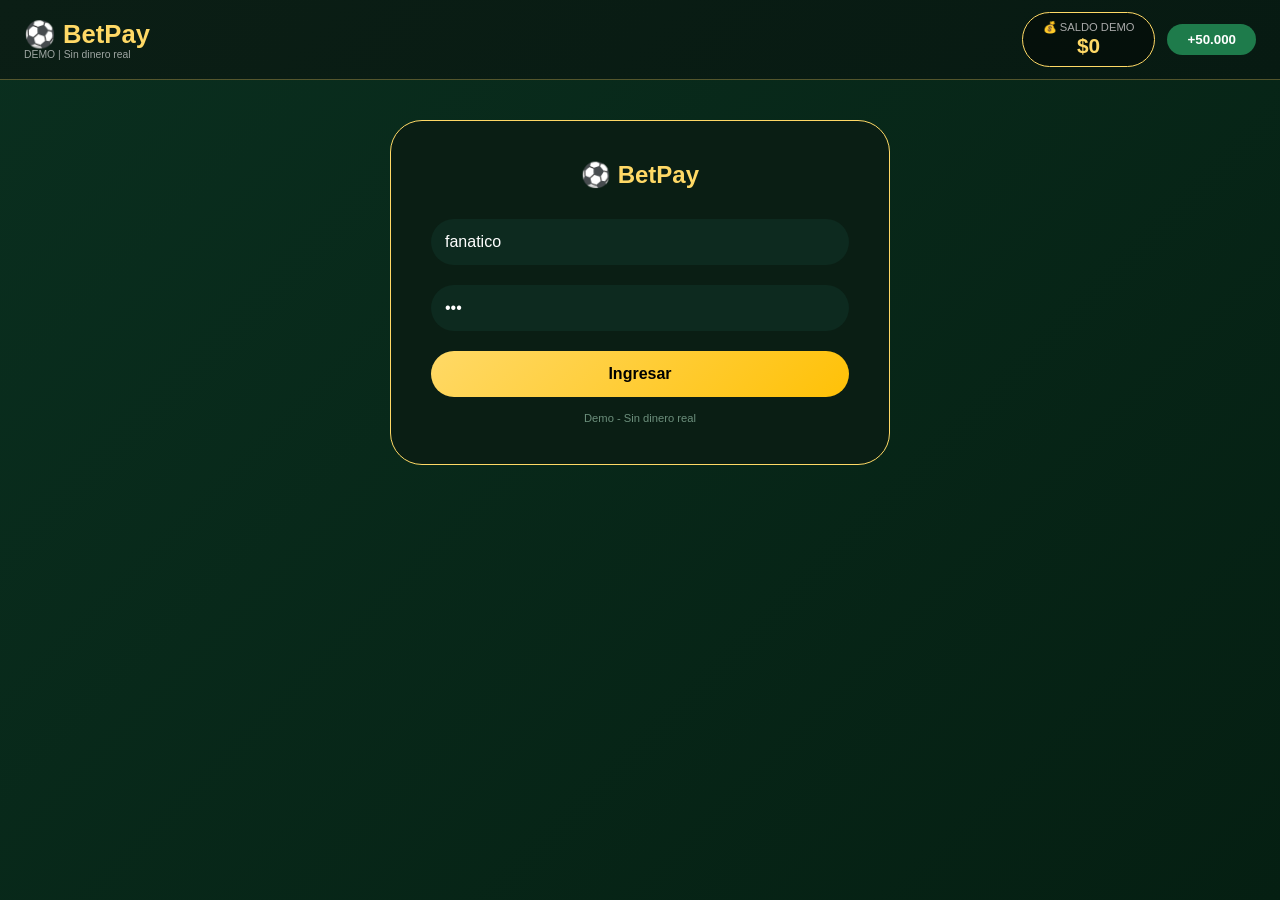
==== commit 045dc84c: "Add files via upload" ====
--- a/index.html
+++ b/index.html
@@ -2,299 +2,587 @@
 <html lang="es">
 <head>
     <meta charset="UTF-8">
-    <meta name="viewport" content="width=device-width, initial-scale=1.0">
-    <title>BetPay - Apuestas Deportivas</title>
+    <meta name="viewport" content="width=device-width, initial-scale=1.0, user-scalable=yes">
+    <title>BetPay Pro - Apuestas Combinadas</title>
     <style>
         * {
             margin: 0;
             padding: 0;
             box-sizing: border-box;
-            font-family: 'Segoe UI', Roboto, sans-serif;
-        }
+            font-family: 'Segoe UI', 'Poppins', -apple-system, BlinkMacSystemFont, sans-serif;
+        }
+
         body {
             background: linear-gradient(135deg, #0a2f1f 0%, #051f12 100%);
             min-height: 100vh;
-            padding: 20px;
-        }
-        .container {
+        }
+
+        /* Header */
+        .header {
+            background: linear-gradient(135deg, #0b1e15 0%, #071a12 100%);
+            border-bottom: 1px solid rgba(255, 217, 102, 0.3);
+            padding: 12px 24px;
+            position: sticky;
+            top: 0;
+            z-index: 100;
+        }
+
+        .header-content {
             max-width: 1400px;
             margin: 0 auto;
-        }
-        .navbar {
-            background: rgba(11, 30, 21, 0.95);
-            border-radius: 28px;
-            padding: 16px 28px;
-            display: flex;
-            justify-content: space-between;
-            align-items: center;
-            flex-wrap: wrap;
-            gap: 20px;
-            margin-bottom: 30px;
-            border: 1px solid #FFD966;
-        }
-        .logo h1 {
-            color: #FFD966;
-            font-size: 2rem;
-        }
-        .logo span {
-            color: white;
-            font-size: 0.7rem;
-            display: block;
-        }
-        .header-right {
-            display: flex;
-            gap: 15px;
-            align-items: center;
-        }
-        .saldo-card {
-            background: #1a3a2a;
-            padding: 10px 28px;
-            border-radius: 60px;
-            text-align: center;
-            border: 1px solid #FFD966;
-        }
-        .saldo-monto {
-            font-size: 1.8rem;
-            font-weight: bold;
-            color: #FFD966;
-        }
-        .btn-recarga {
-            background: #1e7b4b;
-            border: none;
-            color: white;
-            padding: 12px 24px;
-            border-radius: 60px;
-            cursor: pointer;
-            font-weight: bold;
-        }
-        .login-section {
-            background: rgba(11, 30, 21, 0.9);
-            border-radius: 32px;
-            padding: 30px;
-            margin-bottom: 30px;
-            text-align: center;
-        }
-        .login-form {
-            display: flex;
-            gap: 15px;
-            justify-content: center;
-            flex-wrap: wrap;
-        }
-        .login-form input {
-            padding: 14px 20px;
-            border-radius: 60px;
-            border: none;
-            background: #0d2a1f;
-            color: white;
-            font-size: 1rem;
-            width: 200px;
-        }
-        .btn-login {
-            background: #FFD966;
-            border: none;
-            padding: 14px 32px;
-            border-radius: 60px;
-            cursor: pointer;
-            font-weight: bold;
-            color: #1a2a1f;
-        }
-        .btn-logout {
-            background: #8b3a3a;
-            border: none;
-            padding: 12px 28px;
-            border-radius: 60px;
-            cursor: pointer;
-            color: white;
-            font-weight: bold;
-        }
-        .user-info {
-            background: #1a3a2a;
-            padding: 12px 28px;
-            border-radius: 60px;
-            color: #FFD966;
-            font-weight: bold;
-            display: inline-block;
-            margin-right: 15px;
-        }
-        .user-info-container {
-            display: flex;
-            justify-content: center;
-            align-items: center;
-            gap: 15px;
-            flex-wrap: wrap;
-        }
-        .tabs {
-            display: flex;
-            gap: 12px;
-            margin-bottom: 25px;
-            flex-wrap: wrap;
-        }
-        .tab-btn {
-            background: rgba(11, 30, 21, 0.8);
-            border: 1px solid #FFD966;
-            padding: 14px 32px;
-            border-radius: 60px;
-            color: white;
-            cursor: pointer;
-            font-weight: bold;
-        }
-        .tab-btn.active {
-            background: #FFD966;
-            color: #1a2a1f;
-        }
-        .two-columns {
-            display: flex;
-            gap: 25px;
-            flex-wrap: wrap;
-        }
-        .sidebar {
-            flex: 1;
-            min-width: 260px;
-            background: rgba(11, 30, 21, 0.9);
-            border-radius: 28px;
-            padding: 20px;
-        }
-        .sidebar h3 {
-            color: #FFD966;
-            margin-bottom: 15px;
-        }
-        .sidebar-menu {
-            list-style: none;
-        }
-        .sidebar-menu li {
-            padding: 12px 14px;
-            color: #ddd;
-            border-bottom: 1px solid rgba(255, 217, 102, 0.2);
-            cursor: pointer;
-            display: flex;
-            justify-content: space-between;
-        }
-        .sidebar-menu li:hover {
-            background: rgba(255, 217, 102, 0.2);
-        }
-        .menu-count {
-            color: #FFD966;
-        }
-        .content {
-            flex: 3;
-            background: rgba(11, 30, 21, 0.9);
-            border-radius: 28px;
-            padding: 25px;
-        }
-        .content h3 {
-            color: #FFD966;
-            margin: 20px 0 15px 0;
-        }
-        .partido-card {
-            background: #15281f;
-            border-radius: 20px;
-            padding: 18px;
-            margin-bottom: 15px;
             display: flex;
             justify-content: space-between;
             align-items: center;
             flex-wrap: wrap;
             gap: 15px;
+        }
+
+        .logo h1 {
+            color: #FFD966;
+            font-size: 1.6rem;
+        }
+
+        .logo span {
+            color: rgba(255, 255, 255, 0.6);
+            font-size: 0.65rem;
+            display: block;
+        }
+
+        .saldo-card {
+            background: rgba(0, 0, 0, 0.4);
+            padding: 8px 20px;
+            border-radius: 40px;
             border: 1px solid #FFD966;
-        }
-        .equipos {
-            font-size: 1rem;
-            font-weight: bold;
-            color: white;
-        }
-        .cuotas {
-            display: flex;
-            gap: 12px;
-        }
-        .cuota {
-            background: #0d2a1f;
-            padding: 10px 18px;
-            border-radius: 50px;
+            text-align: center;
+        }
+
+        .saldo-label {
+            font-size: 0.7rem;
+            color: #aaa;
+        }
+
+        .saldo-monto {
+            font-size: 1.3rem;
+            font-weight: bold;
             color: #FFD966;
+        }
+
+        .btn-recarga {
+            background: #1e7b4b;
+            border: none;
+            color: white;
+            padding: 8px 20px;
+            border-radius: 40px;
             cursor: pointer;
-            text-align: center;
-            min-width: 85px;
-            border: 1px solid #FFD966;
-        }
-        .cuota:hover {
-            background: #FFD966;
-            color: #1a2a1f;
-        }
-        .cuota small {
-            display: block;
-            font-size: 0.7rem;
-        }
-        .loteria-card {
-            background: #15281f;
-            border-radius: 24px;
-            padding: 25px;
-            margin-bottom: 20px;
+            font-weight: bold;
+            transition: all 0.2s;
+        }
+
+        .btn-recarga:hover {
+            background: #2a9d64;
+        }
+
+        /* Login */
+        .login-section {
+            max-width: 500px;
+            margin: 40px auto;
+            background: rgba(11, 30, 21, 0.95);
+            border-radius: 32px;
+            padding: 40px;
             text-align: center;
             border: 1px solid #FFD966;
         }
-        .loteria-card h3 {
-            color: #FFD966;
-            font-size: 2rem;
-        }
-        .loteria-card input {
-            padding: 12px;
+
+        .login-section input {
+            width: 100%;
+            padding: 14px;
+            margin: 10px 0;
             border-radius: 60px;
             border: none;
             background: #0d2a1f;
             color: white;
-            margin: 10px;
-            width: 150px;
-        }
+            font-size: 1rem;
+        }
+
+        .btn-login {
+            width: 100%;
+            background: linear-gradient(135deg, #FFD966, #ffc107);
+            border: none;
+            padding: 14px;
+            border-radius: 60px;
+            cursor: pointer;
+            font-weight: bold;
+            font-size: 1rem;
+            margin-top: 10px;
+        }
+
+        .btn-logout {
+            background: #8b3a3a;
+            border: none;
+            padding: 8px 20px;
+            border-radius: 40px;
+            cursor: pointer;
+            color: white;
+            font-weight: bold;
+        }
+
+        .user-info {
+            background: #1a3a2a;
+            padding: 8px 20px;
+            border-radius: 40px;
+            color: #FFD966;
+            font-weight: bold;
+        }
+
+        /* Layout Principal */
+        .main-container {
+            max-width: 1400px;
+            margin: 0 auto;
+            padding: 20px;
+            display: flex;
+            gap: 25px;
+            flex-wrap: wrap;
+        }
+
+        /* Panel Izquierdo - Apuestas */
+        .left-panel {
+            flex: 2;
+            min-width: 300px;
+        }
+
+        /* Panel Derecho - Boleto */
+        .right-panel {
+            flex: 1;
+            min-width: 320px;
+            position: sticky;
+            top: 80px;
+            height: fit-content;
+        }
+
+        /* Tabs */
+        .tabs {
+            display: flex;
+            gap: 8px;
+            margin-bottom: 20px;
+            flex-wrap: wrap;
+            border-bottom: 1px solid rgba(255, 217, 102, 0.3);
+            padding-bottom: 10px;
+        }
+
+        .tab-btn {
+            background: transparent;
+            border: none;
+            padding: 10px 24px;
+            border-radius: 40px;
+            color: white;
+            cursor: pointer;
+            font-weight: bold;
+            transition: all 0.2s;
+        }
+
+        .tab-btn:hover {
+            background: rgba(255, 217, 102, 0.1);
+        }
+
+        .tab-btn.active {
+            background: #FFD966;
+            color: #1a2a1f;
+        }
+
+        /* Sidebar Ligas */
+        .ligas-sidebar {
+            background: rgba(11, 30, 21, 0.9);
+            border-radius: 24px;
+            padding: 15px;
+            margin-bottom: 20px;
+            max-height: 400px;
+            overflow-y: auto;
+        }
+
+        .search-liga {
+            width: 100%;
+            padding: 10px 15px;
+            border-radius: 40px;
+            border: 1px solid #FFD966;
+            background: #0d2a1f;
+            color: white;
+            margin-bottom: 15px;
+            font-size: 0.85rem;
+        }
+
+        .liga-list {
+            list-style: none;
+        }
+
+        .liga-list li {
+            padding: 8px 12px;
+            color: #ddd;
+            border-bottom: 1px solid rgba(255, 217, 102, 0.1);
+            cursor: pointer;
+            display: flex;
+            justify-content: space-between;
+            font-size: 0.8rem;
+            border-radius: 12px;
+        }
+
+        .liga-list li:hover {
+            background: rgba(255, 217, 102, 0.1);
+        }
+
+        .liga-list li.active {
+            background: rgba(255, 217, 102, 0.2);
+        }
+
+        /* Filtros */
+        .filter-bar {
+            display: flex;
+            gap: 10px;
+            margin-bottom: 20px;
+            flex-wrap: wrap;
+            justify-content: space-between;
+        }
+
+        .date-filters {
+            display: flex;
+            gap: 8px;
+        }
+
+        .date-btn {
+            background: #0d2a1f;
+            border: 1px solid #FFD966;
+            padding: 6px 16px;
+            border-radius: 40px;
+            color: white;
+            cursor: pointer;
+            font-size: 0.8rem;
+        }
+
+        .date-btn.active {
+            background: #FFD966;
+            color: #1a2a1f;
+        }
+
+        .btn-refresh {
+            background: #1e7b4b;
+            border: none;
+            padding: 6px 16px;
+            border-radius: 40px;
+            color: white;
+            cursor: pointer;
+        }
+
+        /* Tarjeta de Partido */
+        .match-card {
+            background: #15281f;
+            border-radius: 16px;
+            margin-bottom: 12px;
+            border: 1px solid rgba(255, 217, 102, 0.2);
+            transition: all 0.2s;
+        }
+
+        .match-card:hover {
+            border-color: #FFD966;
+        }
+
+        .match-header {
+            padding: 10px 15px;
+            display: flex;
+            justify-content: space-between;
+            align-items: center;
+            flex-wrap: wrap;
+            gap: 8px;
+            border-bottom: 1px solid rgba(255, 217, 102, 0.1);
+        }
+
+        .teams {
+            font-weight: bold;
+            color: white;
+            font-size: 0.9rem;
+        }
+
+        .match-time {
+            font-size: 0.7rem;
+            color: #aaa;
+            background: #0d2a1f;
+            padding: 2px 8px;
+            border-radius: 20px;
+        }
+
+        .markets {
+            padding: 10px 15px;
+            display: flex;
+            flex-wrap: wrap;
+            gap: 10px;
+        }
+
+        .odd-btn {
+            background: #0d2a1f;
+            padding: 6px 12px;
+            border-radius: 12px;
+            text-align: center;
+            cursor: pointer;
+            border: 1px solid rgba(255, 217, 102, 0.3);
+            min-width: 70px;
+            transition: all 0.2s;
+        }
+
+        .odd-btn:hover {
+            background: #FFD966;
+            transform: scale(1.02);
+        }
+
+        .odd-btn span {
+            display: block;
+            font-size: 0.65rem;
+            color: #aaa;
+        }
+
+        .odd-btn:hover span {
+            color: #1a2a1f;
+        }
+
+        .odd-value {
+            font-weight: bold;
+            color: #FFD966;
+        }
+
+        .odd-btn:hover .odd-value {
+            color: #1a2a1f;
+        }
+
+        /* BOLETO DE APUESTAS */
+        .boleto-card {
+            background: rgba(11, 30, 21, 0.95);
+            border-radius: 24px;
+            border: 1px solid #FFD966;
+            overflow: hidden;
+        }
+
+        .boleto-header {
+            background: linear-gradient(135deg, #1a3a2a, #0f281c);
+            padding: 15px;
+            text-align: center;
+            border-bottom: 1px solid #FFD966;
+        }
+
+        .boleto-header h3 {
+            color: #FFD966;
+            font-size: 1.2rem;
+        }
+
+        .boleto-tabs {
+            display: flex;
+            border-bottom: 1px solid rgba(255, 217, 102, 0.3);
+        }
+
+        .boleto-tab {
+            flex: 1;
+            padding: 10px;
+            text-align: center;
+            cursor: pointer;
+            color: #aaa;
+            font-weight: bold;
+            font-size: 0.8rem;
+            transition: all 0.2s;
+        }
+
+        .boleto-tab.active {
+            color: #FFD966;
+            border-bottom: 2px solid #FFD966;
+        }
+
+        .boleto-content {
+            padding: 15px;
+            max-height: 400px;
+            overflow-y: auto;
+        }
+
+        .boleto-item {
+            background: rgba(0, 0, 0, 0.3);
+            border-radius: 12px;
+            padding: 10px;
+            margin-bottom: 10px;
+            display: flex;
+            justify-content: space-between;
+            align-items: center;
+            flex-wrap: wrap;
+            gap: 8px;
+        }
+
+        .boleto-item-info {
+            flex: 1;
+        }
+
+        .boleto-item-partido {
+            font-size: 0.8rem;
+            font-weight: bold;
+            color: white;
+        }
+
+        .boleto-item-mercado {
+            font-size: 0.65rem;
+            color: #aaa;
+        }
+
+        .boleto-item-cuota {
+            color: #FFD966;
+            font-weight: bold;
+            font-size: 0.9rem;
+        }
+
+        .remove-bet {
+            background: #8b3a3a;
+            border: none;
+            color: white;
+            width: 24px;
+            height: 24px;
+            border-radius: 50%;
+            cursor: pointer;
+            font-weight: bold;
+        }
+
+        .remove-bet:hover {
+            background: #ff4444;
+        }
+
+        .boleto-footer {
+            padding: 15px;
+            border-top: 1px solid rgba(255, 217, 102, 0.3);
+        }
+
+        .total-info {
+            display: flex;
+            justify-content: space-between;
+            margin-bottom: 10px;
+        }
+
+        .total-label {
+            color: #aaa;
+            font-size: 0.8rem;
+        }
+
+        .total-value {
+            color: #FFD966;
+            font-weight: bold;
+            font-size: 1.1rem;
+        }
+
+        .monto-input {
+            width: 100%;
+            padding: 10px;
+            border-radius: 40px;
+            border: 1px solid #FFD966;
+            background: #0d2a1f;
+            color: white;
+            margin: 10px 0;
+        }
+
+        .btn-apostar-boleto {
+            width: 100%;
+            background: linear-gradient(135deg, #FFD966, #ffc107);
+            border: none;
+            padding: 12px;
+            border-radius: 40px;
+            cursor: pointer;
+            font-weight: bold;
+            font-size: 1rem;
+        }
+
+        .btn-apostar-boleto:disabled {
+            opacity: 0.5;
+            cursor: not-allowed;
+        }
+
+        .boleto-empty {
+            text-align: center;
+            padding: 30px;
+            color: #aaa;
+            font-size: 0.8rem;
+        }
+
+        /* Lotería */
+        .loteria-card {
+            background: #15281f;
+            border-radius: 20px;
+            padding: 20px;
+            margin-bottom: 15px;
+            text-align: center;
+            border: 1px solid #FFD966;
+        }
+
+        .loteria-card h3 {
+            color: #FFD966;
+            font-size: 1.5rem;
+        }
+
+        .loteria-card input {
+            padding: 10px;
+            border-radius: 40px;
+            border: none;
+            background: #0d2a1f;
+            color: white;
+            margin: 8px;
+            width: 130px;
+        }
+
+        /* Historial */
         .historial {
-            margin-top: 20px;
             max-height: 500px;
             overflow-y: auto;
         }
+
         .historial-item {
-            background: rgba(0,0,0,0.4);
-            padding: 12px;
-            border-radius: 16px;
-            margin: 8px 0;
-            border-left: 4px solid #FFD966;
-        }
-        .footer-aviso {
+            background: rgba(0, 0, 0, 0.3);
+            padding: 10px;
+            border-radius: 12px;
+            margin-bottom: 8px;
+            border-left: 3px solid #FFD966;
+            font-size: 0.75rem;
+        }
+
+        .footer {
             text-align: center;
             margin-top: 30px;
+            padding: 20px;
             color: #6c8f7c;
             font-size: 0.7rem;
-        }
+            border-top: 1px solid rgba(255, 217, 102, 0.2);
+        }
+
         .hidden {
             display: none;
+        }
+
+        @media (max-width: 768px) {
+            .right-panel {
+                position: static;
+            }
         }
     </style>
 </head>
 <body>
-<div class="container">
-    <div class="navbar">
-        <div class="logo">
-            <h1>⚽ BetPay <span>DEMO | Sin dinero real</span></h1>
-        </div>
-        <div class="header-right">
-            <div class="saldo-card">
-                <div>💰 SALDO DEMO</div>
-                <div class="saldo-monto" id="saldoDisplay">$0</div>
+    <div class="header">
+        <div class="header-content">
+            <div class="logo">
+                <h1>⚽ BetPay</h1>
+                <span>DEMO | Sin dinero real</span>
             </div>
-            <button class="btn-recarga" id="btnRecarga">+50.000</button>
+            <div style="display: flex; gap: 12px; align-items: center;">
+                <div class="saldo-card">
+                    <div class="saldo-label">💰 SALDO DEMO</div>
+                    <div class="saldo-monto" id="saldoDisplay">$0</div>
+                </div>
+                <button class="btn-recarga" id="btnRecarga">+50.000</button>
+            </div>
         </div>
     </div>
 
-    <div class="login-section" id="loginPanel">
-        <div class="login-form" id="loginForm">
-            <input type="text" id="username" placeholder="Usuario" value="fanatico">
-            <input type="password" id="password" placeholder="Contraseña" value="123">
-            <button class="btn-login" id="btnLogin">Ingresar</button>
-        </div>
-        <div id="userPanel" class="hidden">
-            <div class="user-info-container">
-                <div class="user-info" id="userName"></div>
-                <button class="btn-logout" id="btnLogout">Cerrar sesión</button>
-            </div>
-        </div>
+    <div id="loginPanel" class="login-section">
+        <h2 style="color: #FFD966; margin-bottom: 20px;">⚽ BetPay</h2>
+        <input type="text" id="username" placeholder="Usuario" value="fanatico">
+        <input type="password" id="password" placeholder="Contraseña" value="123">
+        <button class="btn-login" id="btnLogin">Ingresar</button>
+        <div style="margin-top: 15px; font-size: 0.7rem; color: #6c8f7c;">Demo - Sin dinero real</div>
     </div>
 
     <div id="mainApp" class="hidden">
@@ -304,281 +592,494 @@
             <button class="tab-btn" data-tab="historial">📋 Mis Apuestas</button>
         </div>
 
-        <div class="two-columns">
-            <div class="sidebar">
-                <h3>🏆 POPULAR</h3>
-                <ul class="sidebar-menu" id="ligasList"></ul>
-                <h3>📌 DEPORTES</h3>
-                <ul class="sidebar-menu">
-                    <li><span>⚽ Fútbol</span><span class="menu-count">120,057</span></li>
-                    <li><span>🏀 Baloncesto</span><span class="menu-count">2,831</span></li>
-                </ul>
-            </div>
-
-            <div class="content">
+        <div class="main-container">
+            <!-- Panel Izquierdo -->
+            <div class="left-panel">
                 <div id="deportesPanel">
-                    <h3>📅 Partidos destacados</h3>
+                    <div class="ligas-sidebar">
+                        <input type="text" class="search-liga" id="searchLiga" placeholder="🔍 Buscar liga...">
+                        <div id="sidebarLigas"></div>
+                    </div>
+
+                    <div class="filter-bar">
+                        <div class="date-filters">
+                            <button class="date-btn active" data-fecha="today">📅 HOY</button>
+                            <button class="date-btn" data-fecha="tomorrow">📅 MAÑANA</button>
+                            <button class="date-btn" data-fecha="week">📅 SEMANA</button>
+                        </div>
+                        <button class="btn-refresh" id="btnRefresh">🔄 Actualizar</button>
+                    </div>
+
                     <div id="partidosList"></div>
                 </div>
+
                 <div id="loteriasPanel" class="hidden">
-                    <h3>🎲 Loterías BetPay</h3>
                     <div id="loteriasList"></div>
                 </div>
+
                 <div id="historialPanel" class="hidden">
-                    <h3>📜 Historial de apuestas</h3>
+                    <h3 style="color:#FFD966; margin-bottom: 15px;">📜 Historial de Apuestas</h3>
                     <div id="historialList" class="historial"></div>
                 </div>
             </div>
+
+            <!-- Panel Derecho - Boleto de Apuestas -->
+            <div class="right-panel">
+                <div class="boleto-card">
+                    <div class="boleto-header">
+                        <h3>🎫 BOLETO</h3>
+                    </div>
+                    <div class="boleto-tabs">
+                        <div class="boleto-tab active" data-tipo="sencillas">Sencillas</div>
+                        <div class="boleto-tab" data-tipo="combinadas">Combinadas</div>
+                    </div>
+                    <div id="boletoContent" class="boleto-content">
+                        <div class="boleto-empty">Selecciona apuestas para agregar al boleto</div>
+                    </div>
+                    <div class="boleto-footer">
+                        <div class="total-info">
+                            <span class="total-label">Cuotas totales:</span>
+                            <span class="total-value" id="cuotaTotal">0.00</span>
+                        </div>
+                        <div class="total-info">
+                            <span class="total-label">Monto:</span>
+                            <input type="number" id="montoApostar" class="monto-input" placeholder="Ingrese monto" value="1000" min="100">
+                        </div>
+                        <div class="total-info">
+                            <span class="total-label">Pago potencial:</span>
+                            <span class="total-value" id="pagoPotencial">$0.00</span>
+                        </div>
+                        <button id="btnApostarBoleto" class="btn-apostar-boleto" disabled>📦 Apostar</button>
+                    </div>
+                </div>
+            </div>
+        </div>
+
+        <div class="footer">
+            ⚠️ BETPAY DEMO - Sin dinero real - Solo entretenimiento<br>
+            <small>📡 Combina hasta 10 apuestas | Cuotas multiplicadas automáticamente</small>
         </div>
     </div>
 
-    <div class="footer-aviso">
-        ⚠️ BETPAY DEMO - Sin dinero real - Solo entretenimiento
-    </div>
-</div>
-
-<script>
-    // DATOS
-    const ligas = [
-        { nombre: "Premier League", count: 7963 },
-        { nombre: "La Liga", count: 8399 },
-        { nombre: "Serie A", count: 4432 },
-        { nombre: "Liga BetPlay Dimayor", count: 504 }
-    ];
-
-    const partidos = {
-        "Premier League": [
-            { local: "Manchester City", visitante: "Arsenal", cuotaL: 2.10, cuotaE: 3.40, cuotaV: 3.20 },
-            { local: "Liverpool", visitante: "Chelsea", cuotaL: 1.85, cuotaE: 3.60, cuotaV: 4.00 }
-        ],
-        "La Liga": [
-            { local: "Real Madrid", visitante: "Barcelona", cuotaL: 2.20, cuotaE: 3.30, cuotaV: 3.10 }
-        ],
-        "Liga BetPlay Dimayor": [
-            { local: "Atlético Nacional", visitante: "Millonarios", cuotaL: 2.00, cuotaE: 3.10, cuotaV: 3.80 }
-        ]
-    };
-
-    // USUARIOS
-    let usuarios = [];
-    let usuarioActual = null;
-
-    function cargarUsuarios() {
-        let data = localStorage.getItem('betpay_users');
-        if (data) {
-            usuarios = JSON.parse(data);
-        } else {
-            usuarios = [{ username: 'fanatico', password: '123', saldo: 100000, historial: [] }];
+    <script>
+        // ========== CONFIGURACIÓN ==========
+        let usuarioActual = null;
+        let usuarios = [];
+        let ligaActual = '39';
+        let fechaActual = 'today';
+        
+        // BOLETO DE APUESTAS
+        let boletoApuestas = []; // { id, local, visitante, tipo, cuota, seleccion }
+        let modoBoleto = 'combinadas'; // sencillas o combinadas
+        
+        // ========== LIGAS DISPONIBLES ==========
+        const ligasDisponibles = [
+            { id: "39", nombre: "Premier League", pais: "🏴󠁧󠁢󠁥󠁮󠁧󠁿", grupo: "Europa" },
+            { id: "140", nombre: "La Liga", pais: "🇪🇸", grupo: "Europa" },
+            { id: "135", nombre: "Serie A", pais: "🇮🇹", grupo: "Europa" },
+            { id: "78", nombre: "Bundesliga", pais: "🇩🇪", grupo: "Europa" },
+            { id: "239", nombre: "Liga BetPlay Dimayor", pais: "🇨🇴", grupo: "América" },
+            { id: "241", nombre: "Torneo BetPlay Dimayor", pais: "🇨🇴", grupo: "América" },
+            { id: "128", nombre: "Liga Profesional Argentina", pais: "🇦🇷", grupo: "América" }
+        ];
+        
+        // ========== PARTIDOS DE EJEMPLO ==========
+        const partidosEjemplo = {
+            "39": [
+                { id: 1, local: "Manchester City", visitante: "Liverpool", hora: "15:00", cuotas: { local: "1.85", empate: "3.60", visitante: "4.00" } },
+                { id: 2, local: "Arsenal", visitante: "Chelsea", hora: "17:30", cuotas: { local: "2.10", empate: "3.40", visitante: "3.20" } },
+                { id: 3, local: "Manchester United", visitante: "Tottenham", hora: "20:00", cuotas: { local: "2.05", empate: "3.50", visitante: "3.30" } }
+            ],
+            "239": [
+                { id: 100, local: "Atlético Nacional", visitante: "Millonarios", hora: "18:00", cuotas: { local: "2.00", empate: "3.10", visitante: "3.80" } },
+                { id: 101, local: "Junior", visitante: "América de Cali", hora: "20:15", cuotas: { local: "2.20", empate: "3.00", visitante: "3.50" } }
+            ],
+            "128": [
+                { id: 200, local: "Boca Juniors", visitante: "River Plate", hora: "17:15", cuotas: { local: "2.35", empate: "3.20", visitante: "2.80" } },
+                { id: 201, local: "Vélez Sarsfield", visitante: "Newell's", hora: "19:30", cuotas: { local: "2.40", empate: "3.10", visitante: "2.90" } }
+            ]
+        };
+        
+        // Función para obtener partidos
+        async function obtenerPartidos(ligaId) {
+            return new Promise((resolve) => {
+                setTimeout(() => {
+                    const partidos = partidosEjemplo[ligaId] || [];
+                    resolve(partidos);
+                }, 300);
+            });
+        }
+        
+        // Renderizar partidos
+        async function cargarPartidos(ligaId) {
+            ligaActual = ligaId;
+            const container = document.getElementById('partidosList');
+            container.innerHTML = '<div style="text-align:center; padding:40px; color:#FFD966;">🔄 Cargando partidos...</div>';
+            
+            const partidos = await obtenerPartidos(ligaId);
+            
+            if (partidos.length === 0) {
+                container.innerHTML = `<div style="background:#ff4444; color:white; padding:20px; border-radius:20px; text-align:center;">⚠️ No hay partidos programados</div>`;
+                return;
+            }
+            
+            let html = '';
+            partidos.forEach(p => {
+                html += `
+                    <div class="match-card">
+                        <div class="match-header">
+                            <div class="teams">${p.local} vs ${p.visitante}</div>
+                            <div class="match-time">⏰ ${p.hora}</div>
+                        </div>
+                        <div class="markets">
+                            <div class="odd-btn" onclick="agregarAlBoleto('${p.local} vs ${p.visitante}', 'local', ${p.cuotas.local})">
+                                ${p.local}<br><span>1</span>
+                                <span class="odd-value">${p.cuotas.local}</span>
+                            </div>
+                            <div class="odd-btn" onclick="agregarAlBoleto('${p.local} vs ${p.visitante}', 'empate', ${p.cuotas.empate})">
+                                Empate<br><span>X</span>
+                                <span class="odd-value">${p.cuotas.empate}</span>
+                            </div>
+                            <div class="odd-btn" onclick="agregarAlBoleto('${p.local} vs ${p.visitante}', 'visitante', ${p.cuotas.visitante})">
+                                ${p.visitante}<br><span>2</span>
+                                <span class="odd-value">${p.cuotas.visitante}</span>
+                            </div>
+                        </div>
+                    </div>
+                `;
+            });
+            container.innerHTML = html;
+        }
+        
+        // ========== FUNCIONES DEL BOLETO ==========
+        
+        function actualizarBoletoUI() {
+            const container = document.getElementById('boletoContent');
+            const totalElement = document.getElementById('cuotaTotal');
+            const pagoElement = document.getElementById('pagoPotencial');
+            const btnApostar = document.getElementById('btnApostarBoleto');
+            const monto = parseFloat(document.getElementById('montoApostar')?.value) || 0;
+            
+            if (boletoApuestas.length === 0) {
+                container.innerHTML = '<div class="boleto-empty">🎯 Selecciona apuestas para agregar al boleto</div>';
+                totalElement.innerText = '0.00';
+                pagoElement.innerText = '$0.00';
+                btnApostar.disabled = true;
+                return;
+            }
+            
+            // Calcular cuota total multiplicada
+            let cuotaTotal = 1;
+            boletoApuestas.forEach(ap => {
+                cuotaTotal *= ap.cuota;
+            });
+            cuotaTotal = Math.round(cuotaTotal * 100) / 100;
+            
+            let pagoPotencial = 0;
+            if (modoBoleto === 'combinadas') {
+                pagoPotencial = monto * cuotaTotal;
+            } else {
+                pagoPotencial = boletoApuestas.reduce((sum, ap) => sum + (monto * ap.cuota), 0);
+            }
+            
+            totalElement.innerText = cuotaTotal.toFixed(2);
+            pagoElement.innerText = `$${pagoPotencial.toLocaleString()}`;
+            
+            // Renderizar lista de apuestas
+            let html = '';
+            boletoApuestas.forEach((ap, idx) => {
+                let seleccionTexto = '';
+                if (ap.seleccion === 'local') seleccionTexto = ap.partido.split(' vs ')[0];
+                else if (ap.seleccion === 'visitante') seleccionTexto = ap.partido.split(' vs ')[1];
+                else seleccionTexto = 'Empate';
+                
+                html += `
+                    <div class="boleto-item">
+                        <div class="boleto-item-info">
+                            <div class="boleto-item-partido">${ap.partido}</div>
+                            <div class="boleto-item-mercado">Resultado Final: ${seleccionTexto}</div>
+                        </div>
+                        <div class="boleto-item-cuota">${ap.cuota}</div>
+                        <button class="remove-bet" onclick="eliminarDelBoleto(${idx})">✕</button>
+                    </div>
+                `;
+            });
+            
+            container.innerHTML = html;
+            btnApostar.disabled = false;
+        }
+        
+        // Agregar apuesta al boleto
+        window.agregarAlBoleto = function(partido, seleccion, cuota) {
+            if (boletoApuestas.length >= 10) {
+                alert("⚠️ Máximo 10 apuestas por boleto");
+                return;
+            }
+            
+            // Verificar si ya existe el mismo partido
+            const existe = boletoApuestas.some(ap => ap.partido === partido);
+            if (existe && modoBoleto === 'combinadas') {
+                alert("⚠️ No puedes combinar dos apuestas del mismo partido");
+                return;
+            }
+            
+            boletoApuestas.push({
+                id: Date.now(),
+                partido: partido,
+                seleccion: seleccion,
+                cuota: parseFloat(cuota)
+            });
+            
+            actualizarBoletoUI();
+        };
+        
+        // Eliminar apuesta del boleto
+        window.eliminarDelBoleto = function(index) {
+            boletoApuestas.splice(index, 1);
+            actualizarBoletoUI();
+        };
+        
+        // Apostar el boleto completo
+        function apostarBoleto() {
+            if (!usuarioActual) { alert("Inicia sesión primero"); return; }
+            if (boletoApuestas.length === 0) { alert("Agrega apuestas al boleto"); return; }
+            
+            const monto = parseFloat(document.getElementById('montoApostar').value);
+            if (isNaN(monto) || monto <= 0) { alert("Monto inválido"); return; }
+            if (monto > usuarioActual.saldo) { alert(`Saldo insuficiente. Tienes $${usuarioActual.saldo.toLocaleString()}`); return; }
+            
+            // Calcular cuota total multiplicada
+            let cuotaTotal = 1;
+            boletoApuestas.forEach(ap => {
+                cuotaTotal *= ap.cuota;
+            });
+            
+            let pagoPotencial = monto * cuotaTotal;
+            
+            // Simular resultado (para demo, 30% de ganar)
+            const ganado = Math.random() < 0.3;
+            
+            usuarioActual.saldo -= monto;
+            
+            if (ganado) {
+                usuarioActual.saldo += pagoPotencial;
+                alert(`🎉 ¡GANASTE LA COMBINADA! 🎉\n\nInvertiste: $${monto}\nCuota total: ${cuotaTotal.toFixed(2)}\nGanaste: $${pagoPotencial.toLocaleString()}\n\n💰 Nuevo saldo: $${usuarioActual.saldo.toLocaleString()}`);
+                
+                let descripcion = boletoApuestas.map(ap => `${ap.partido} (${ap.seleccion})`).join(' + ');
+                agregarHistorial(descripcion, `COMBINADA ${boletoApuestas.length} apuestas`, monto, `🎉 GANÓ +$${Math.floor(pagoPotencial)}`);
+            } else {
+                alert(`😞 PERDISTE LA COMBINADA\n\nInvertiste: $${monto}\n\n💰 Nuevo saldo: $${usuarioActual.saldo.toLocaleString()}`);
+                
+                let descripcion = boletoApuestas.map(ap => `${ap.partido} (${ap.seleccion})`).join(' + ');
+                agregarHistorial(descripcion, `COMBINADA ${boletoApuestas.length} apuestas`, monto, `😞 PERDIÓ -$${monto}`);
+            }
+            
+            guardarUsuarios();
+            actualizarUI();
+            renderizarHistorial();
+            
+            // Limpiar boleto
+            boletoApuestas = [];
+            actualizarBoletoUI();
+        }
+        
+        // Cambiar modo boleto
+        function cambiarModoBoleto(modo) {
+            modoBoleto = modo;
+            document.querySelectorAll('.boleto-tab').forEach(tab => {
+                tab.classList.toggle('active', tab.dataset.tipo === modo);
+            });
+            actualizarBoletoUI();
+        }
+        
+        // ========== FUNCIONES DE USUARIO ==========
+        
+        function cargarUsuarios() {
+            let data = localStorage.getItem('betpay_users');
+            if (data) {
+                usuarios = JSON.parse(data);
+            } else {
+                usuarios = [{ username: 'fanatico', password: '123', saldo: 100000, historial: [] }];
+                localStorage.setItem('betpay_users', JSON.stringify(usuarios));
+            }
+        }
+        
+        function guardarUsuarios() {
             localStorage.setItem('betpay_users', JSON.stringify(usuarios));
         }
-    }
-
-    function guardarUsuarios() {
-        localStorage.setItem('betpay_users', JSON.stringify(usuarios));
-    }
-
-    function login(user, pass) {
-        let usuario = usuarios.find(u => u.username === user && u.password === pass);
-        if (!usuario) {
-            usuario = { username: user, password: pass, saldo: 100000, historial: [] };
-            usuarios.push(usuario);
+        
+        function login(user, pass) {
+            let usuario = usuarios.find(u => u.username === user && u.password === pass);
+            if (!usuario) {
+                usuario = { username: user, password: pass, saldo: 100000, historial: [] };
+                usuarios.push(usuario);
+                guardarUsuarios();
+            }
+            usuarioActual = usuario;
+            return true;
+        }
+        
+        function logout() {
+            usuarioActual = null;
+            boletoApuestas = [];
+        }
+        
+        function actualizarUI() {
+            document.getElementById('saldoDisplay').innerText = "$" + (usuarioActual?.saldo || 0).toLocaleString();
+        }
+        
+        function recargarSaldo() {
+            if (!usuarioActual) return;
+            usuarioActual.saldo += 50000;
             guardarUsuarios();
-        }
-        usuarioActual = usuario;
-        return true;
-    }
-
-    function actualizarUI() {
-        document.getElementById('saldoDisplay').innerText = "$" + (usuarioActual?.saldo || 0).toLocaleString();
-        if (usuarioActual) {
-            document.getElementById('userName').innerHTML = `👤 ${usuarioActual.username} | $${usuarioActual.saldo.toLocaleString()}`;
-        }
-    }
-
-    function recargarSaldo() {
-        if (!usuarioActual) return;
-        usuarioActual.saldo += 50000;
-        guardarUsuarios();
-        actualizarUI();
-        alert(`💰 Nuevo saldo: $${usuarioActual.saldo.toLocaleString()}`);
-    }
-
-    function agregarHistorial(evento, tipo, monto, resultado) {
-        if (!usuarioActual) return;
-        usuarioActual.historial.unshift({
-            fecha: new Date().toLocaleString(),
-            tipo, evento, monto, resultado
-        });
-        guardarUsuarios();
-        renderizarHistorial();
-    }
-
-    function apostar(local, visitante, tipo, cuota) {
-        if (!usuarioActual) { alert("Inicia sesión"); return; }
-        let monto = parseInt(prompt(`Apostar en ${local} vs ${visitante}\nCuota: ${cuota}\nMonto:`));
-        if (isNaN(monto) || monto <= 0) { alert("Monto inválido"); return; }
-        if (monto > usuarioActual.saldo) { alert("Saldo insuficiente"); return; }
-
-        usuarioActual.saldo -= monto;
-        let random = Math.random();
-        let resultado = random < 0.4 ? "local" : (random < 0.7 ? "empate" : "visitante");
-        let ganado = (tipo === resultado);
-        let ganancia = 0;
-
-        if (ganado) {
-            ganancia = Math.floor(monto * cuota);
-            usuarioActual.saldo += ganancia;
-            alert(`🎉 GANASTE! $${ganancia.toLocaleString()}`);
-            agregarHistorial(`${local} vs ${visitante} (${tipo})`, "⚽ Deportiva", monto, `GANÓ +$${ganancia}`);
-        } else {
-            alert(`😞 PERDISTE $${monto.toLocaleString()}`);
-            agregarHistorial(`${local} vs ${visitante} (${tipo})`, "⚽ Deportiva", monto, `PERDIÓ -$${monto}`);
-        }
-        guardarUsuarios();
-        actualizarUI();
-    }
-
-    function renderizarSidebar() {
-        let html = '';
-        ligas.forEach(l => {
-            html += `<li onclick="cargarPartidos('${l.nombre}')">${l.nombre}<span class="menu-count">${l.count}</span></li>`;
-        });
-        document.getElementById('ligasList').innerHTML = html;
-    }
-
-    window.cargarPartidos = function(liga) {
-        let container = document.getElementById('partidosList');
-        let lista = partidos[liga] || [];
-        if (lista.length === 0) {
-            container.innerHTML = '<p>No hay partidos</p>';
-            return;
-        }
-        let html = `<h3>🏆 ${liga}</h3>`;
-        lista.forEach(p => {
-            html += `
-                <div class="partido-card">
-                    <div class="equipos">${p.local} vs ${p.visitante}</div>
-                    <div class="cuotas">
-                        <div class="cuota" onclick="apostar('${p.local}','${p.visitante}','local',${p.cuotaL})">${p.local}<br><small>${p.cuotaL}</small></div>
-                        <div class="cuota" onclick="apostar('${p.local}','${p.visitante}','empate',${p.cuotaE})">Empate<br><small>${p.cuotaE}</small></div>
-                        <div class="cuota" onclick="apostar('${p.local}','${p.visitante}','visitante',${p.cuotaV})">${p.visitante}<br><small>${p.cuotaV}</small></div>
-                    </div>
+            actualizarUI();
+            alert(`💰 Recarga exitosa! Nuevo saldo: $${usuarioActual.saldo.toLocaleString()}`);
+        }
+        
+        function agregarHistorial(evento, tipo, monto, resultado) {
+            if (!usuarioActual) return;
+            usuarioActual.historial.unshift({
+                fecha: new Date().toLocaleString(),
+                evento, tipo, monto, resultado
+            });
+            guardarUsuarios();
+            renderizarHistorial();
+        }
+        
+        function renderizarHistorial() {
+            let container = document.getElementById('historialList');
+            if (!usuarioActual || !usuarioActual.historial.length) {
+                container.innerHTML = '<div class="historial-item">📭 No hay apuestas aún</div>';
+                return;
+            }
+            container.innerHTML = usuarioActual.historial.map(h => `
+                <div class="historial-item">
+                    <strong>${h.fecha}</strong> | ${h.tipo} | ${h.evento} | $${h.monto?.toLocaleString()} | ${h.resultado}
+                </div>
+            `).join('');
+        }
+        
+        function renderizarSidebar() {
+            const container = document.getElementById('sidebarLigas');
+            let html = '<ul class="liga-list">';
+            ligasDisponibles.forEach(l => {
+                html += `<li onclick="cargarPartidos('${l.id}')" class="${ligaActual === l.id ? 'active' : ''}">
+                    ${l.pais} ${l.nombre}
+                </li>`;
+            });
+            html += '</ul>';
+            container.innerHTML = html;
+            
+            document.getElementById('searchLiga').addEventListener('input', (e) => {
+                const term = e.target.value.toLowerCase();
+                const items = container.querySelectorAll('.liga-list li');
+                items.forEach(item => {
+                    item.style.display = item.textContent.toLowerCase().includes(term) ? 'flex' : 'none';
+                });
+            });
+        }
+        
+        function renderizarLoterias() {
+            let container = document.getElementById('loteriasList');
+            container.innerHTML = `
+                <div class="loteria-card">
+                    <h3>🎰 MEGA</h3>
+                    <p>Gana hasta 500 millones</p>
+                    <input type="number" id="lottoNum" placeholder="Número 1-100">
+                    <input type="number" id="lottoMonto" placeholder="Monto">
+                    <button class="btn-login" onclick="jugarLotto()">Apostar</button>
                 </div>
             `;
-        });
-        container.innerHTML = html;
-    };
-
-    function renderizarLoterias() {
-        let container = document.getElementById('loteriasList');
-        let loterias = [
-            { id: "mega", nombre: "MEGA", texto: "Gana hasta 500 millones" },
-            { id: "super", nombre: "SUPER", texto: "Gana hasta $50 millones" },
-            { id: "extra", nombre: "EXTRA", texto: "Gana hasta $1 millón" }
-        ];
-        let html = '';
-        loterias.forEach(l => {
-            html += `
-                <div class="loteria-card">
-                    <h3>🎰 ${l.nombre}</h3>
-                    <p>${l.texto}</p>
-                    <input type="number" id="num_${l.id}" placeholder="Número 1-100">
-                    <input type="number" id="monto_${l.id}" placeholder="Monto">
-                    <button class="btn-login" onclick="jugarLoteria('${l.id}')">Apostar</button>
-                </div>
-            `;
-        });
-        container.innerHTML = html;
-    }
-
-    window.jugarLoteria = function(id) {
-        if (!usuarioActual) { alert("Inicia sesión"); return; }
-        let numero = parseInt(document.getElementById(`num_${id}`).value);
-        let monto = parseInt(document.getElementById(`monto_${id}`).value);
-        if (isNaN(numero) || numero < 1 || numero > 100) { alert("Número 1-100"); return; }
-        if (isNaN(monto) || monto <= 0) { alert("Monto inválido"); return; }
-        if (monto > usuarioActual.saldo) { alert("Saldo insuficiente"); return; }
-
-        usuarioActual.saldo -= monto;
-        let ganador = Math.floor(Math.random() * 100) + 1;
-        let ganancia = 0;
-        if (numero === ganador) {
-            ganancia = monto * (Math.random() * 20 + 5);
-            ganancia = Math.floor(ganancia);
-            usuarioActual.saldo += ganancia;
-            alert(`🎉 GANASTE! Número: ${ganador}. Premio: $${ganancia}`);
-            agregarHistorial(`${id.toUpperCase()} - N° ${numero}`, "🎰 Lotería", monto, `GANÓ +$${ganancia}`);
-        } else {
-            alert(`😞 Perdiste. Número ganador: ${ganador}`);
-            agregarHistorial(`${id.toUpperCase()} - N° ${numero}`, "🎰 Lotería", monto, `PERDIÓ -$${monto}`);
-        }
-        guardarUsuarios();
-        actualizarUI();
-    };
-
-    function renderizarHistorial() {
-        let container = document.getElementById('historialList');
-        if (!usuarioActual || !usuarioActual.historial.length) {
-            container.innerHTML = '<div class="historial-item">No hay apuestas aún</div>';
-            return;
-        }
-        let html = '';
-        usuarioActual.historial.forEach(h => {
-            html += `<div class="historial-item"><strong>${h.fecha}</strong> | ${h.tipo} | ${h.evento} | $${h.monto} | ${h.resultado}</div>`;
-        });
-        container.innerHTML = html;
-    }
-
-    function setupTabs() {
-        let btns = document.querySelectorAll('.tab-btn');
-        btns.forEach(btn => {
+        }
+        
+        window.jugarLotto = function() {
+            if (!usuarioActual) { alert("Inicia sesión"); return; }
+            let numero = parseInt(document.getElementById('lottoNum').value);
+            let monto = parseInt(document.getElementById('lottoMonto').value);
+            if (isNaN(numero) || numero < 1 || numero > 100) { alert("Número 1-100"); return; }
+            if (isNaN(monto) || monto <= 0) { alert("Monto válido"); return; }
+            if (monto > usuarioActual.saldo) { alert("Saldo insuficiente"); return; }
+            
+            usuarioActual.saldo -= monto;
+            let ganador = Math.floor(Math.random() * 100) + 1;
+            if (numero === ganador) {
+                let ganancia = monto * 50;
+                usuarioActual.saldo += ganancia;
+                alert(`🎉 GANASTE! Premio: $${ganancia}`);
+                agregarHistorial("MEGA Lotto", "Lotería", monto, `GANÓ +$${ganancia}`);
+            } else {
+                alert(`😞 Perdiste. Número ganador: ${ganador}`);
+                agregarHistorial("MEGA Lotto", "Lotería", monto, `PERDIÓ -$${monto}`);
+            }
+            guardarUsuarios();
+            actualizarUI();
+            renderizarHistorial();
+        };
+        
+        function setupTabs() {
+            document.querySelectorAll('.tab-btn').forEach(btn => {
+                btn.onclick = () => {
+                    document.querySelectorAll('.tab-btn').forEach(b => b.classList.remove('active'));
+                    btn.classList.add('active');
+                    let tab = btn.dataset.tab;
+                    document.getElementById('deportesPanel').classList.toggle('hidden', tab !== 'deportes');
+                    document.getElementById('loteriasPanel').classList.toggle('hidden', tab !== 'loterias');
+                    document.getElementById('historialPanel').classList.toggle('hidden', tab !== 'historial');
+                    if (tab === 'loterias') renderizarLoterias();
+                    if (tab === 'historial') renderizarHistorial();
+                };
+            });
+        }
+        
+        function mostrarLogin() {
+            let loginPanel = document.getElementById('loginPanel');
+            let mainApp = document.getElementById('mainApp');
+            if (usuarioActual) {
+                loginPanel.classList.add('hidden');
+                mainApp.classList.remove('hidden');
+                actualizarUI();
+                renderizarSidebar();
+                setupTabs();
+                cargarPartidos('39');
+                
+                // Configurar eventos del boleto
+                document.getElementById('btnApostarBoleto').onclick = () => apostarBoleto();
+                document.getElementById('montoApostar').oninput = () => actualizarBoletoUI();
+                
+                document.querySelectorAll('.boleto-tab').forEach(tab => {
+                    tab.onclick = () => cambiarModoBoleto(tab.dataset.tipo);
+                });
+                
+                actualizarBoletoUI();
+            } else {
+                loginPanel.classList.remove('hidden');
+                mainApp.classList.add('hidden');
+            }
+        }
+        
+        // Inicializar
+        cargarUsuarios();
+        
+        document.getElementById('btnLogin').onclick = () => {
+            let user = document.getElementById('username').value.trim();
+            let pass = document.getElementById('password').value;
+            if (!user) { alert("Ingresa usuario"); return; }
+            login(user, pass);
+            mostrarLogin();
+        };
+        
+        document.getElementById('btnRecarga').onclick = () => recargarSaldo();
+        document.getElementById('btnRefresh').onclick = () => cargarPartidos(ligaActual);
+        
+        document.querySelectorAll('.date-btn').forEach(btn => {
             btn.onclick = () => {
-                btns.forEach(b => b.classList.remove('active'));
+                document.querySelectorAll('.date-btn').forEach(b => b.classList.remove('active'));
                 btn.classList.add('active');
-                let tab = btn.dataset.tab;
-                document.getElementById('deportesPanel').classList.toggle('hidden', tab !== 'deportes');
-                document.getElementById('loteriasPanel').classList.toggle('hidden', tab !== 'loterias');
-                document.getElementById('historialPanel').classList.toggle('hidden', tab !== 'historial');
-                if (tab === 'loterias') renderizarLoterias();
-                if (tab === 'historial') renderizarHistorial();
+                cargarPartidos(ligaActual);
             };
         });
-    }
-
-    function mostrarLogin() {
-        let loginForm = document.getElementById('loginForm');
-        let userPanel = document.getElementById('userPanel');
-        let mainApp = document.getElementById('mainApp');
-        if (usuarioActual) {
-            loginForm.classList.add('hidden');
-            userPanel.classList.remove('hidden');
-            mainApp.classList.remove('hidden');
-            actualizarUI();
-            renderizarSidebar();
-            setupTabs();
-            cargarPartidos('Premier League');
-        } else {
-            loginForm.classList.remove('hidden');
-            userPanel.classList.add('hidden');
-            mainApp.classList.add('hidden');
-        }
-    }
-
-    // Inicializar
-    cargarUsuarios();
-    document.getElementById('btnLogin').onclick = () => {
-        let user = document.getElementById('username').value.trim();
-        let pass = document.getElementById('password').value;
-        if (!user) { alert("Ingresa usuario"); return; }
-        login(user, pass);
+        
         mostrarLogin();
-    };
-    document.getElementById('btnLogout').onclick = () => {
-        usuarioActual = null;
-        mostrarLogin();
-    };
-    document.getElementById('btnRecarga').onclick = () => recargarSaldo();
-    mostrarLogin();
-</script>
+    </script>
 </body>
 </html>
